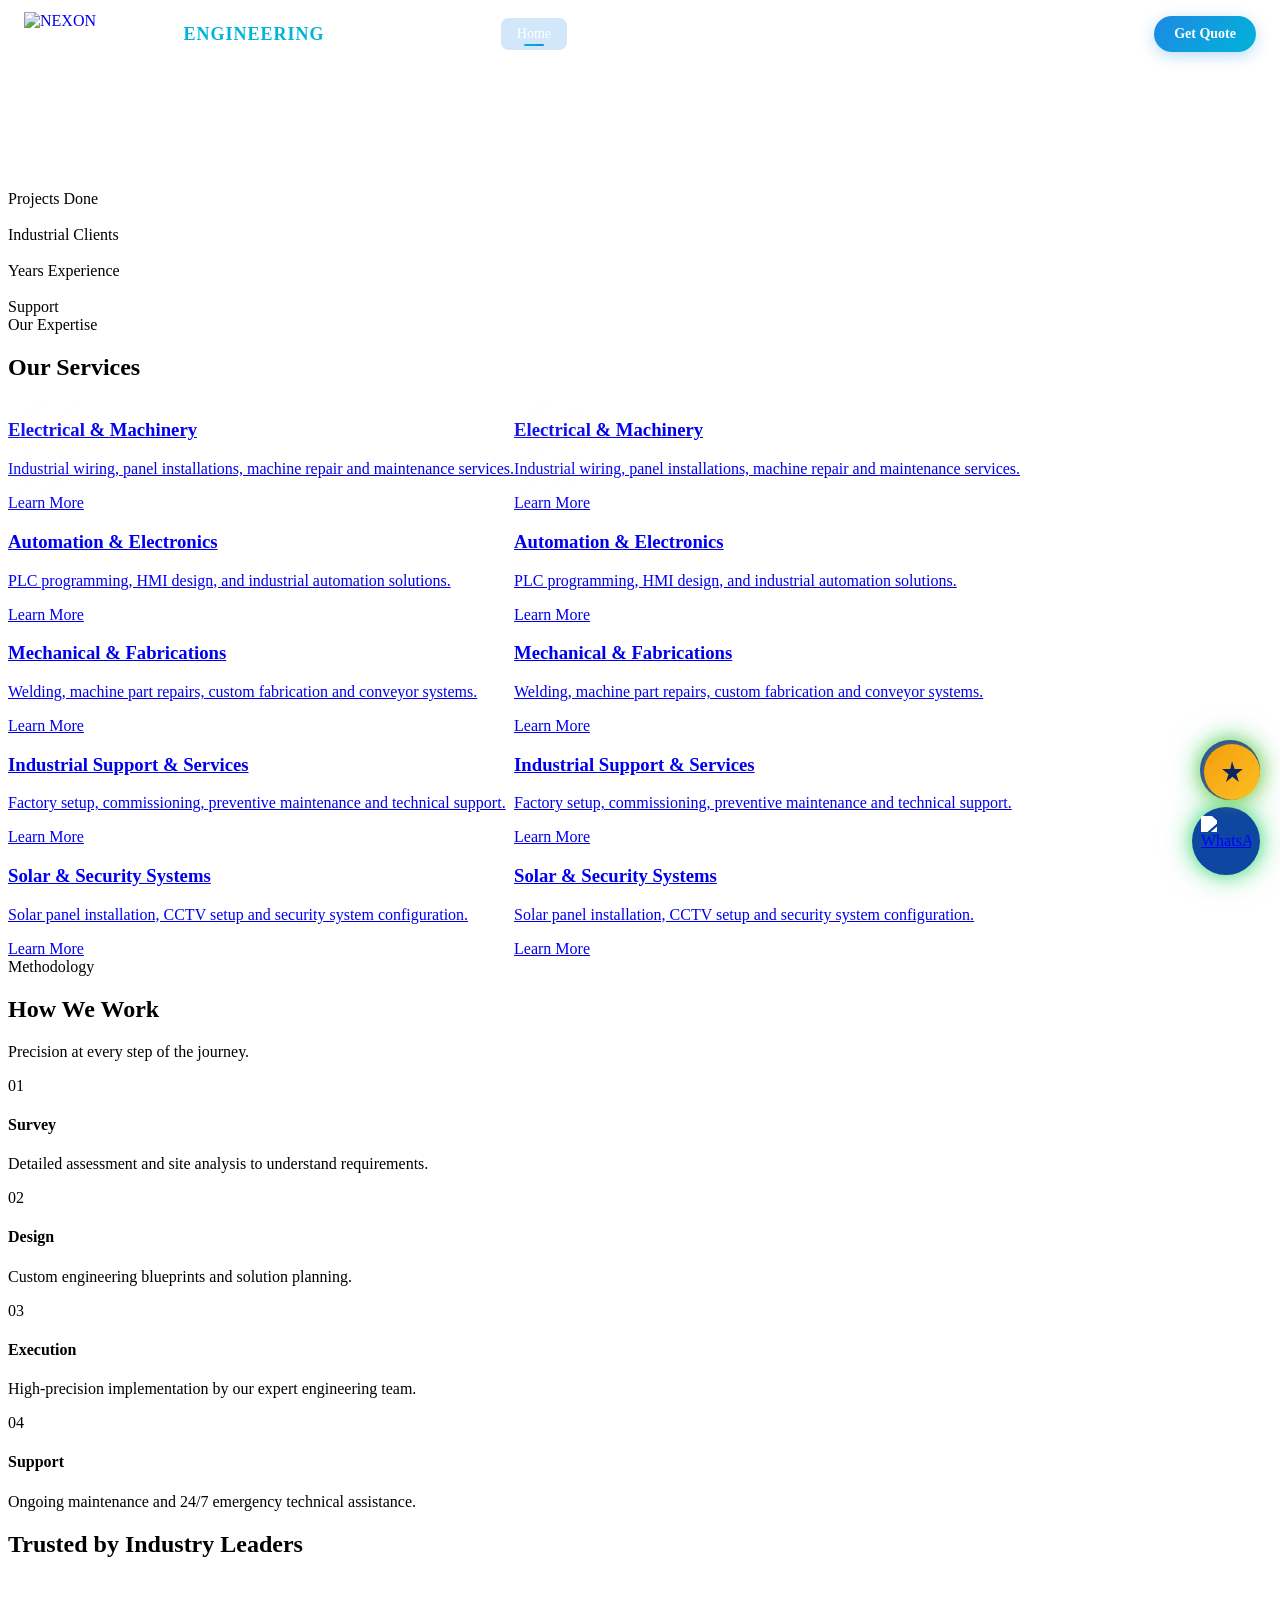
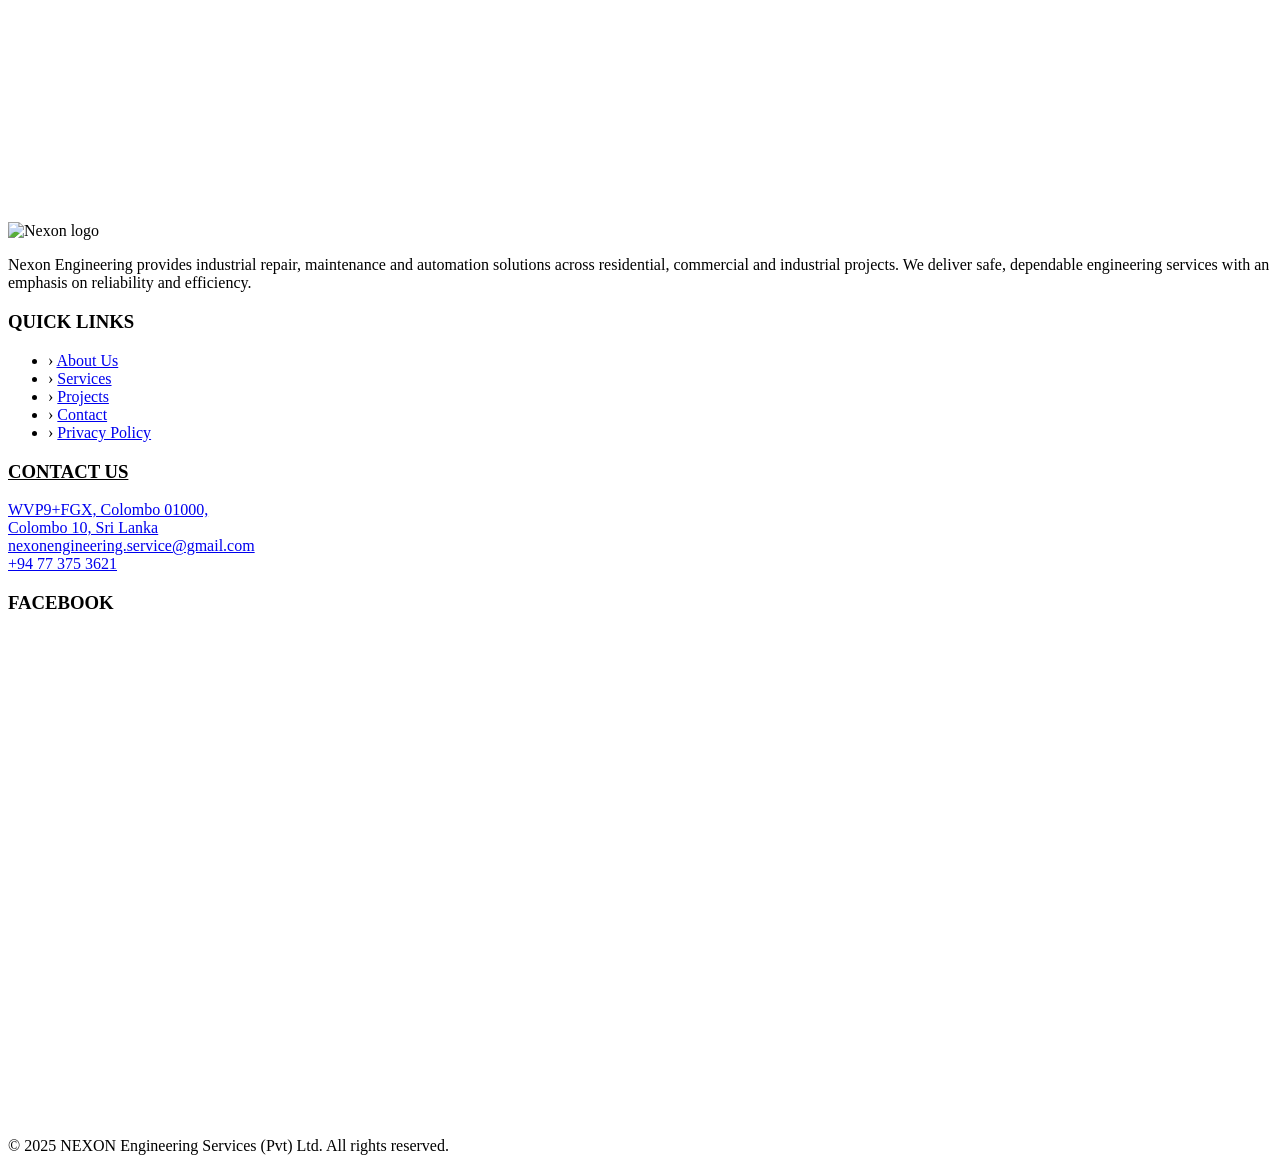
==== index.html @ 480086c9 "feat: Complete modern navbar redesign - New beautiful nexon-navbar with modern full-width design - S" ====
<!DOCTYPE html>
<html lang="en">
<head>
  <meta name="description" content="Nexon Engineering - Professional engineering services, electrical installations, industrial wiring, CCTV, networking and automation solutions.">
  <meta charset="utf-8" />
  <meta name="viewport" content="width=device-width,initial-scale=1" />
  <title>NEXON Engineering Services — Home</title>

  <script src="https://cdn.tailwindcss.com"></script>
  <script>
    // Load data from localStorage
    let siteData = null;
    let servicesData = null;
    let projectsData = null;
    let clientsData = null;
    
    (function() {
      try {
        const stored = localStorage.getItem('nexon_site');
        if (stored) { siteData = JSON.parse(stored); applySiteUpdates(); }
        const storedServices = localStorage.getItem('nexon_services');
        if (storedServices) { servicesData = JSON.parse(storedServices); applyServicesUpdates(); }
        const storedProjects = localStorage.getItem('nexon_projects');
        if (storedProjects) { projectsData = JSON.parse(storedProjects); applyProjectsUpdates(); }
        const storedClients = localStorage.getItem('nexon_clients');
        if (storedClients) { clientsData = JSON.parse(storedClients); applyClientsUpdates(); }
      } catch(e) { console.log('Load error:', e); }
    })();
  </script>
  <script>
    tailwind.config = {
      theme: {
        extend: {
          colors: {
            frost: "#E1F5FE",
            navy: "#0A2463",
            indigo: "#3E5C76",
            royal: "#1E88E5",
            pearl: "#F8F9FA",
          }
        }
      }
    }
  </script>
  <style>
    @keyframes logoFloat {
      0%   { transform: translateY(0); }
      50%  { transform: translateY(-12px); }
      100% { transform: translateY(0); }
    }

    @keyframes logoFadeIn {
      0%   { opacity: 0; transform: scale(0.8); }
      100% { opacity: 1; transform: scale(1); }
    }

    #main-logo {
      animation: logoFadeIn 1.8s ease-out forwards,
                 logoFloat 4.5s ease-in-out infinite;
    }

    #main-logo:hover {
      transform: scale(1.05);
    }

    .nav-links a {
      position: relative;
      color: #ffffff;
      text-decoration: none;
      padding: 6px 0;
      transition: color 0.3s ease;
    }

    .nav-links a:hover {
      color: #8FC1FA;
    }

    .nav-links a::after {
      content: "";
      position: absolute;
      left: 0;
      bottom: -6px;
      width: 0;
      height: 2px;
      background-color: #8FC1FA;
      transition: width 0.3s ease;
    }

    .nav-links a:hover::after {
      width: 100%;
    }

    #mobile-menu a:hover {
      color: #8FC1FA;
    }
  </style>

  <script src="https://cdn.jsdelivr.net/npm/feather-icons/dist/feather.min.js"></script>
  <!-- Firebase SDK -->
  <script src="https://www.gstatic.com/firebasejs/9.6.1/firebase-app-compat.js"></script>
  <script src="https://www.gstatic.com/firebasejs/9.6.1/firebase-database-compat.js"></script>
  <script src="firebase-config.js"></script>
  <link rel="stylesheet" href="shared.css">
</head>
<body class="bg-pearl font-sans antialiased">

  <!-- MODERN NAVBAR -->
  <nav id="navbar" class="nexon-navbar">
    <div class="nav-container">
      <!-- Logo -->
      <a href="index.html" class="nav-logo">
        <img src="https://raw.githubusercontent.com/NexonEngineering/nexonengineering.github.io/refs/heads/main/Gemini_Generated_Image_68tq6v68tq6v68tqdfdsgfsg-Photoroom.png" alt="NEXON" />
        <span class="logo-text">NEXON <span>ENGINEERING</span></span>
      </a>

      <!-- Desktop Nav Links -->
      <div class="nav-links" id="dynamic-nav">
        <a href="index.html" class="active">Home</a>
        <a href="about.html">About</a>
        <a href="services.html">Services</a>
        <a href="projects.html">Projects</a>
        <a href="our-clients.html">Clients</a>
        <a href="contact.html">Contact</a>
      </div>

      <!-- CTA Button -->
      <a href="contact.html" class="nav-cta">
        Get Quote
      </a>

      <!-- Mobile Toggle -->
      <button class="mobile-toggle" id="mobile-btn" onclick="toggleMobileMenu()">
        <svg viewBox="0 0 24 24" fill="none" stroke="currentColor" stroke-width="2">
          <line x1="3" y1="6" x2="21" y2="6"></line>
          <line x1="3" y1="12" x2="21" y2="12"></line>
          <line x1="3" y1="18" x2="21" y2="18"></line>
        </svg>
      </button>
    </div>

    <!-- Mobile Menu -->
    <div class="mobile-menu" id="mobile-menu">
      <div id="dynamic-mobile-nav">
        <a href="index.html" class="active">Home</a>
        <a href="about.html">About</a>
        <a href="services.html">Services</a>
        <a href="projects.html">Projects</a>
        <a href="our-clients.html">Clients</a>
        <a href="contact.html">Contact</a>
      </div>
      <a href="contact.html" class="nav-cta" style="margin-top: 12px; display: inline-flex;">Get Quote</a>
    </div>
  </nav>

  <script>
    // Navbar scroll effect
    window.addEventListener('scroll', function() {
      const nav = document.getElementById('navbar');
      if (window.scrollY > 50) {
        nav.classList.add('scrolled');
      } else {
        nav.classList.remove('scrolled');
      }
    });
    
    // Mobile menu toggle
    function toggleMobileMenu() {
      const menu = document.getElementById('mobile-menu');
      menu.classList.toggle('open');
    }
  </script>


  <!-- HERO -->
  <section class="relative h-screen flex items-center justify-center bg-gradient-to-br from-navy via-navy to-royal overflow-hidden">
    <!-- Animated background grid - Brighter and smoother -->
    <div class="absolute inset-0 opacity-30" style="background-image: radial-gradient(rgba(30,136,229,0.8) 1.5px, transparent 1.5px); background-size: 40px 40px; animation: gridMove 8s linear infinite;"></div>
    
    <div class="absolute inset-0 opacity-20">
      <div id="particles-js" class="w-full h-full"></div>
    </div>

    <div id="hero-content" class="text-center z-10 transition-all duration-500">
      <div class="tilt inline-block cursor-pointer">
        <img id="main-logo"
             src="https://raw.githubusercontent.com/NexonEngineering/nexonengineering.github.io/refs/heads/main/Gemini_Generated_Image_hmrljuhmrljuhmrl-Photoroom1215.png"
             alt="NEXON Logo"
             class="w-80 mx-auto mb-8 logo-transition" />
      </div>

      <h1 class="text-5xl md:text-7xl font-bold text-pearl mb-6 tracking-tight">
        Engineering <span class="gradient-text">Innovation</span> <br>with Precision
      </h1>
      
      <p class="text-frost/80 text-lg md:text-xl max-w-2xl mx-auto mb-10 leading-relaxed">
        Industrial repair, maintenance, and automation solutions delivered with unparalleled excellence.
      </p>

      <div class="flex flex-col md:flex-row gap-4 justify-center items-center">
        <a href="services.html"
           class="px-10 py-4 bg-royal hover:bg-indigo text-pearl rounded-full font-bold transition-all duration-300 hover:shadow-[0_0_30px_rgba(30,136,229,0.5)] transform hover:-translate-y-1">
          Explore Services
        </a>
        <a href="contact.html"
           class="px-10 py-4 bg-transparent border-2 border-pearl/20 hover:border-royal text-pearl rounded-full font-bold transition-all duration-300 backdrop-blur-sm">
          Get a Quote
        </a>
      </div>
    </div>

    <div class="absolute bottom-10 left-0 right-0 text-center">
      <a href="#stats-bar" class="animate-bounce inline-block">
        <i data-feather="chevron-down" class="w-8 h-8 text-pearl/50"></i>
      </a>
    </div>

  </section>

  <!-- STATS BAR -->
  <section id="stats-bar" class="relative -mt-16 z-20 px-6">
    <div class="max-w-6xl mx-auto bg-navy/90 backdrop-blur-2xl rounded-[40px] p-8 md:p-12 shadow-[0_20px_50px_rgba(0,0,0,0.5)] border border-white/10">
      <div class="grid grid-cols-2 md:grid-cols-4 gap-8 md:gap-12 text-center">
        <div>
          <div class="text-4xl md:text-6xl font-bold gradient-text counter" data-target="50">0+</div>
          <div class="text-frost/70 mt-3 text-xs md:text-sm font-bold uppercase tracking-widest">Projects Done</div>
        </div>
        <div>
          <div class="text-4xl md:text-6xl font-bold gradient-text counter" data-target="30">0+</div>
          <div class="text-frost/70 mt-3 text-xs md:text-sm font-bold uppercase tracking-widest">Industrial Clients</div>
        </div>
        <div>
          <div class="text-4xl md:text-6xl font-bold gradient-text counter" data-target="8">0+</div>
          <div class="text-frost/70 mt-3 text-xs md:text-sm font-bold uppercase tracking-widest">Years Experience</div>
        </div>
        <div>
          <div class="text-4xl md:text-6xl font-bold gradient-text" data-stat="emergency">24/7</div>
          <div class="text-frost/70 mt-3 text-xs md:text-sm font-bold uppercase tracking-widest">Support</div>
        </div>
      </div>
    </div>
  </section>

  <!-- OUR SERVICES CAROUSEL -->
  <style>
    .services-scroll-container {
      overflow-x: auto;
      scroll-behavior: smooth;
      -webkit-overflow-scrolling: touch;
      scrollbar-width: none;
      -ms-overflow-style: none;
    }
    .services-scroll-container::-webkit-scrollbar {
      display: none;
    }
    .service-category-card {
      min-width: 320px;
      transition: all 0.4s cubic-bezier(0.4, 0, 0.2, 1);
    }
    .service-category-card:hover {
      transform: translateY(-8px);
    }
    .services-wrapper {
      display: flex;
      gap: 24px;
      padding: 20px 0;
    }
    .services-wrapper:hover {
      animation-play-state: paused;
    }
    @keyframes scroll-left {
      0% { transform: translateX(0); }
      100% { transform: translateX(-50%); }
    }
    .auto-scroll {
      animation: scroll-left 30s linear infinite;
    }
    .auto-scroll:hover {
      animation-play-state: paused;
    }
  </style>
  
  <section class="py-24 bg-navy relative overflow-hidden">
    <div class="absolute inset-0 opacity-10">
      <div class="absolute top-0 right-0 w-96 h-96 bg-royal rounded-full blur-3xl"></div>
    </div>
    
    <div class="container mx-auto px-6 relative z-10">
      <div class="text-center mb-12">
        <span class="text-royal font-bold tracking-[0.3em] uppercase text-xs mb-4 block">Our Expertise</span>
        <h2 class="text-4xl md:text-5xl font-bold text-pearl">Our Services</h2>
      </div>
      
      <div class="marquee py-8">
        <div class="marquee-content auto-scroll gap-8 px-8" style="width: max-content;">
          <div class="flex gap-8">
            <!-- Service Category 1 -->
            <a href="services.html" class="service-category-card glass-card bg-white/5 backdrop-blur-lg p-8 rounded-2xl border border-white/10 hover:bg-white/10 hover:border-royal/30 transition-all duration-500 cursor-pointer group" style="min-width: 320px;">
              <div class="w-16 h-16 bg-gradient-to-br from-amber-500 to-orange-500 rounded-2xl flex items-center justify-center mb-6 group-hover:scale-110 transition-transform">
                <i data-feather="zap" class="w-8 h-8 text-white"></i>
              </div>
              <h3 class="text-2xl font-bold text-pearl mb-3">Electrical & Machinery</h3>
              <p class="text-frost/60 mb-4">Industrial wiring, panel installations, machine repair and maintenance services.</p>
              <span class="text-royal font-medium flex items-center gap-2">
                Learn More <i data-feather="arrow-right" class="w-4 h-4"></i>
              </span>
            </a>
            
            <!-- Service Category 2 -->
            <a href="services.html" class="service-category-card glass-card bg-white/5 backdrop-blur-lg p-8 rounded-2xl border border-white/10 hover:bg-white/10 hover:border-royal/30 transition-all duration-500 cursor-pointer group" style="min-width: 320px;">
              <div class="w-16 h-16 bg-gradient-to-br from-emerald-500 to-teal-500 rounded-2xl flex items-center justify-center mb-6 group-hover:scale-110 transition-transform">
                <i data-feather="cpu" class="w-8 h-8 text-white"></i>
              </div>
              <h3 class="text-2xl font-bold text-pearl mb-3">Automation & Electronics</h3>
              <p class="text-frost/60 mb-4">PLC programming, HMI design, and industrial automation solutions.</p>
              <span class="text-royal font-medium flex items-center gap-2">
                Learn More <i data-feather="arrow-right" class="w-4 h-4"></i>
              </span>
            </a>
            
            <!-- Service Category 3 -->
            <a href="services.html" class="service-category-card glass-card bg-white/5 backdrop-blur-lg p-8 rounded-2xl border border-white/10 hover:bg-white/10 hover:border-royal/30 transition-all duration-500 cursor-pointer group" style="min-width: 320px;">
              <div class="w-16 h-16 bg-gradient-to-br from-rose-500 to-pink-500 rounded-2xl flex items-center justify-center mb-6 group-hover:scale-110 transition-transform">
                <i data-feather="tool" class="w-8 h-8 text-white"></i>
              </div>
              <h3 class="text-2xl font-bold text-pearl mb-3">Mechanical & Fabrications</h3>
              <p class="text-frost/60 mb-4">Welding, machine part repairs, custom fabrication and conveyor systems.</p>
              <span class="text-royal font-medium flex items-center gap-2">
                Learn More <i data-feather="arrow-right" class="w-4 h-4"></i>
              </span>
            </a>
            
            <!-- Service Category 4 -->
            <a href="services.html" class="service-category-card glass-card bg-white/5 backdrop-blur-lg p-8 rounded-2xl border border-white/10 hover:bg-white/10 hover:border-royal/30 transition-all duration-500 cursor-pointer group" style="min-width: 320px;">
              <div class="w-16 h-16 bg-gradient-to-br from-purple-500 to-violet-500 rounded-2xl flex items-center justify-center mb-6 group-hover:scale-110 transition-transform">
                <i data-feather="briefcase" class="w-8 h-8 text-white"></i>
              </div>
              <h3 class="text-2xl font-bold text-pearl mb-3">Industrial Support & Services</h3>
              <p class="text-frost/60 mb-4">Factory setup, commissioning, preventive maintenance and technical support.</p>
              <span class="text-royal font-medium flex items-center gap-2">
                Learn More <i data-feather="arrow-right" class="w-4 h-4"></i>
              </span>
            </a>
            
            <!-- Service Category 5 -->
            <a href="services.html" class="service-category-card glass-card bg-white/5 backdrop-blur-lg p-8 rounded-2xl border border-white/10 hover:bg-white/10 hover:border-royal/30 transition-all duration-500 cursor-pointer group" style="min-width: 320px;">
              <div class="w-16 h-16 bg-gradient-to-br from-yellow-500 to-amber-500 rounded-2xl flex items-center justify-center mb-6 group-hover:scale-110 transition-transform">
                <i data-feather="sun" class="w-8 h-8 text-white"></i>
              </div>
              <h3 class="text-2xl font-bold text-pearl mb-3">Solar & Security Systems</h3>
              <p class="text-frost/60 mb-4">Solar panel installation, CCTV setup and security system configuration.</p>
              <span class="text-royal font-medium flex items-center gap-2">
                Learn More <i data-feather="arrow-right" class="w-4 h-4"></i>
              </span>
            </a>
          </div>
          
          <!-- Duplicate for seamless loop -->
          <div class="flex gap-8">
            <!-- Service Category 1 -->
            <a href="services.html" class="service-category-card glass-card bg-white/5 backdrop-blur-lg p-8 rounded-2xl border border-white/10 hover:bg-white/10 hover:border-royal/30 transition-all duration-500 cursor-pointer group" style="min-width: 320px;">
              <div class="w-16 h-16 bg-gradient-to-br from-amber-500 to-orange-500 rounded-2xl flex items-center justify-center mb-6 group-hover:scale-110 transition-transform">
                <i data-feather="zap" class="w-8 h-8 text-white"></i>
              </div>
              <h3 class="text-2xl font-bold text-pearl mb-3">Electrical & Machinery</h3>
              <p class="text-frost/60 mb-4">Industrial wiring, panel installations, machine repair and maintenance services.</p>
              <span class="text-royal font-medium flex items-center gap-2">
                Learn More <i data-feather="arrow-right" class="w-4 h-4"></i>
              </span>
            </a>
            
            <!-- Service Category 2 -->
            <a href="services.html" class="service-category-card glass-card bg-white/5 backdrop-blur-lg p-8 rounded-2xl border border-white/10 hover:bg-white/10 hover:border-royal/30 transition-all duration-500 cursor-pointer group" style="min-width: 320px;">
              <div class="w-16 h-16 bg-gradient-to-br from-emerald-500 to-teal-500 rounded-2xl flex items-center justify-center mb-6 group-hover:scale-110 transition-transform">
                <i data-feather="cpu" class="w-8 h-8 text-white"></i>
              </div>
              <h3 class="text-2xl font-bold text-pearl mb-3">Automation & Electronics</h3>
              <p class="text-frost/60 mb-4">PLC programming, HMI design, and industrial automation solutions.</p>
              <span class="text-royal font-medium flex items-center gap-2">
                Learn More <i data-feather="arrow-right" class="w-4 h-4"></i>
              </span>
            </a>
            
            <!-- Service Category 3 -->
            <a href="services.html" class="service-category-card glass-card bg-white/5 backdrop-blur-lg p-8 rounded-2xl border border-white/10 hover:bg-white/10 hover:border-royal/30 transition-all duration-500 cursor-pointer group" style="min-width: 320px;">
              <div class="w-16 h-16 bg-gradient-to-br from-rose-500 to-pink-500 rounded-2xl flex items-center justify-center mb-6 group-hover:scale-110 transition-transform">
                <i data-feather="tool" class="w-8 h-8 text-white"></i>
              </div>
              <h3 class="text-2xl font-bold text-pearl mb-3">Mechanical & Fabrications</h3>
              <p class="text-frost/60 mb-4">Welding, machine part repairs, custom fabrication and conveyor systems.</p>
              <span class="text-royal font-medium flex items-center gap-2">
                Learn More <i data-feather="arrow-right" class="w-4 h-4"></i>
              </span>
            </a>
            
            <!-- Service Category 4 -->
            <a href="services.html" class="service-category-card glass-card bg-white/5 backdrop-blur-lg p-8 rounded-2xl border border-white/10 hover:bg-white/10 hover:border-royal/30 transition-all duration-500 cursor-pointer group" style="min-width: 320px;">
              <div class="w-16 h-16 bg-gradient-to-br from-purple-500 to-violet-500 rounded-2xl flex items-center justify-center mb-6 group-hover:scale-110 transition-transform">
                <i data-feather="briefcase" class="w-8 h-8 text-white"></i>
              </div>
              <h3 class="text-2xl font-bold text-pearl mb-3">Industrial Support & Services</h3>
              <p class="text-frost/60 mb-4">Factory setup, commissioning, preventive maintenance and technical support.</p>
              <span class="text-royal font-medium flex items-center gap-2">
                Learn More <i data-feather="arrow-right" class="w-4 h-4"></i>
              </span>
            </a>
            
            <!-- Service Category 5 -->
            <a href="services.html" class="service-category-card glass-card bg-white/5 backdrop-blur-lg p-8 rounded-2xl border border-white/10 hover:bg-white/10 hover:border-royal/30 transition-all duration-500 cursor-pointer group" style="min-width: 320px;">
              <div class="w-16 h-16 bg-gradient-to-br from-yellow-500 to-amber-500 rounded-2xl flex items-center justify-center mb-6 group-hover:scale-110 transition-transform">
                <i data-feather="sun" class="w-8 h-8 text-white"></i>
              </div>
              <h3 class="text-2xl font-bold text-pearl mb-3">Solar & Security Systems</h3>
              <p class="text-frost/60 mb-4">Solar panel installation, CCTV setup and security system configuration.</p>
              <span class="text-royal font-medium flex items-center gap-2">
                Learn More <i data-feather="arrow-right" class="w-4 h-4"></i>
              </span>
            </a>
          </div>
        </div>
      </div>
    </div>
  </section>

  <!-- CORE SPECIALIZATIONS (Legacy - keeping for reference, can be removed)
  <section class="py-24 bg-pearl relative">
    <div class="container mx-auto px-6">
      <div class="text-center mb-16">
        <span class="text-royal font-bold tracking-[0.3em] uppercase text-xs mb-4 block">Our Expertise</span>
        <h2 class="text-4xl md:text-5xl font-bold text-navy">Core Specializations</h2>
      </div>
      
      <div class="grid grid-cols-1 md:grid-cols-3 gap-8">
        <div class="glass-card bg-white p-10 group hover:bg-navy transition-all duration-500">
          <div class="w-16 h-16 bg-royal/10 rounded-2xl flex items-center justify-center mb-8 group-hover:bg-royal transition-colors">
            <i data-feather="zap" class="w-8 h-8 text-royal group-hover:text-white"></i>
          </div>
          <h3 class="text-2xl font-bold text-navy mb-4 group-hover:text-white">Electrical Systems</h3>
          <p class="text-indigo/70 mb-6 group-hover:text-frost/70">Industrial wiring, panel installations, and complex electrical troubleshooting.</p>
          <a href="services.html" class="text-royal font-bold flex items-center gap-2 group-hover:text-white">
            Learn More <i data-feather="arrow-right" class="w-4 h-4"></i>
          </a>
        </div>
        
        <div class="glass-card bg-white p-10 group hover:bg-navy transition-all duration-500">
          <div class="w-16 h-16 bg-royal/10 rounded-2xl flex items-center justify-center mb-8 group-hover:bg-royal transition-colors">
            <i data-feather="cpu" class="w-8 h-8 text-royal group-hover:text-white"></i>
          </div>
          <h3 class="text-2xl font-bold text-navy mb-4 group-hover:text-white">Industrial Automation</h3>
          <p class="text-indigo/70 mb-6 group-hover:text-frost/70">PLC programming, machine retrofitting, and custom control solutions.</p>
          <a href="services.html" class="text-royal font-bold flex items-center gap-2 group-hover:text-white">
            Learn More <i data-feather="arrow-right" class="w-4 h-4"></i>
          </a>
        </div>
        
        <div class="glass-card bg-white p-10 group hover:bg-navy transition-all duration-500">
          <div class="w-16 h-16 bg-royal/10 rounded-2xl flex items-center justify-center mb-8 group-hover:bg-royal transition-colors">
            <i data-feather="sun" class="w-8 h-8 text-royal group-hover:text-white"></i>
          </div>
          <h3 class="text-2xl font-bold text-navy mb-4 group-hover:text-white">Solar Engineering</h3>
          <p class="text-indigo/70 mb-6 group-hover:text-frost/70">Sustainable energy solutions for industrial and commercial facilities.</p>
          <a href="services.html" class="text-royal font-bold flex items-center gap-2 group-hover:text-white">
            Learn More <i data-feather="arrow-right" class="w-4 h-4"></i>
          </a>
        </div>
      </div>
    </div>
  </section>
  -->

  <!-- OUR PROCESS -->
  <section class="py-24 bg-navy text-pearl relative overflow-hidden">
    <div class="absolute inset-0 opacity-10">
      <div class="absolute top-0 right-0 w-96 h-96 bg-royal rounded-full blur-3xl"></div>
    </div>
    
    <div class="container mx-auto px-6 relative z-10">
      <div class="flex flex-col md:flex-row items-end justify-between mb-16">
        <div class="max-w-2xl">
          <span class="text-royal font-bold tracking-[0.3em] uppercase text-xs mb-4 block">Methodology</span>
          <h2 class="text-4xl md:text-5xl font-bold">How We Work</h2>
        </div>
        <p class="text-frost/60 text-lg mt-6 md:mt-0">Precision at every step of the journey.</p>
      </div>
      
      <div class="grid grid-cols-1 md:grid-cols-4 gap-12 relative">
        <!-- Connector Line -->
        <div class="hidden md:block absolute top-12 left-0 w-full h-[2px] bg-white/10 z-0"></div>
        
        <!-- Step 1 -->
        <div class="relative z-10">
          <div class="w-24 h-24 bg-royal rounded-3xl flex items-center justify-center mb-8 shadow-[0_0_40px_rgba(30,136,229,0.3)]">
            <span class="text-3xl font-bold">01</span>
          </div>
          <h4 class="text-xl font-bold mb-3">Survey</h4>
          <p class="text-frost/60">Detailed assessment and site analysis to understand requirements.</p>
        </div>
        
        <!-- Step 2 -->
        <div class="relative z-10">
          <div class="w-24 h-24 bg-navy border-2 border-royal rounded-3xl flex items-center justify-center mb-8">
            <span class="text-3xl font-bold text-royal">02</span>
          </div>
          <h4 class="text-xl font-bold mb-3">Design</h4>
          <p class="text-frost/60">Custom engineering blueprints and solution planning.</p>
        </div>
        
        <!-- Step 3 -->
        <div class="relative z-10">
          <div class="w-24 h-24 bg-navy border-2 border-royal rounded-3xl flex items-center justify-center mb-8">
            <span class="text-3xl font-bold text-royal">03</span>
          </div>
          <h4 class="text-xl font-bold mb-3">Execution</h4>
          <p class="text-frost/60">High-precision implementation by our expert engineering team.</p>
        </div>
        
        <!-- Step 4 -->
        <div class="relative z-10">
          <div class="w-24 h-24 bg-navy border-2 border-royal rounded-3xl flex items-center justify-center mb-8">
            <span class="text-3xl font-bold text-royal">04</span>
          </div>
          <h4 class="text-xl font-bold mb-3">Support</h4>
          <p class="text-frost/60">Ongoing maintenance and 24/7 emergency technical assistance.</p>
        </div>
      </div>
    </div>
  </section>

  <!-- TESTIMONIALS MARQUEE -->
  <section class="py-24 bg-pearl overflow-hidden">
    <div class="container mx-auto px-6 mb-12 text-center">
      <h2 class="text-3xl font-bold text-navy">Trusted by Industry Leaders</h2>
    </div>
    
    <div class="marquee py-12 bg-white/50 backdrop-blur-sm border-y border-navy/5">
      <div class="marquee-content gap-12 px-12">
        <div class="flex gap-12" id="testimonials-container">
          <!-- Reviews loaded dynamically from Firebase -->
        </div>
      </div>
    </div>
  </section>

  <!-- ABOUT PREVIEW -->
  <section id="about-preview" class="py-24 bg-pearl">
    <div class="container mx-auto px-6">
      <div class="flex flex-col lg:flex-row items-center gap-16">
        <div class="lg:w-1/2 fade-in-left">
          <span class="text-royal font-bold tracking-[0.3em] uppercase text-xs mb-4 block">Introduction</span>
          <h2 class="text-4xl md:text-5xl font-bold text-navy mb-8">About NEXON Engineering</h2>
          <p class="text-indigo/80 mb-8 text-lg leading-relaxed">Nexon Engineering is a trusted provider of industrial repair, maintenance, and automation services. We specialize in machine servicing, industrial electrical work, and custom engineering solutions designed to improve productivity and reliability.</p>
          
          <div class="grid grid-cols-1 md:grid-cols-2 gap-6 mb-10">
            <div class="flex items-center gap-4">
              <div class="w-10 h-10 bg-royal/10 rounded-full flex items-center justify-center text-royal"><i data-feather="check"></i></div>
              <span class="font-bold text-navy">Certified Engineers</span>
            </div>
            <div class="flex items-center gap-4">
              <div class="w-10 h-10 bg-royal/10 rounded-full flex items-center justify-center text-royal"><i data-feather="check"></i></div>
              <span class="font-bold text-navy">Quality Assurance</span>
            </div>
            <div class="flex items-center gap-4">
              <div class="w-10 h-10 bg-royal/10 rounded-full flex items-center justify-center text-royal"><i data-feather="check"></i></div>
              <span class="font-bold text-navy">24/7 Support</span>
            </div>
            <div class="flex items-center gap-4">
              <div class="w-10 h-10 bg-royal/10 rounded-full flex items-center justify-center text-royal"><i data-feather="check"></i></div>
              <span class="font-bold text-navy">Global Standards</span>
            </div>
          </div>
          
          <a href="about.html" class="inline-flex items-center gap-2 px-8 py-3 bg-navy text-pearl rounded-full font-bold hover:bg-indigo transition-all">
            Read More <i data-feather="arrow-right" class="w-4 h-4"></i>
          </a>
        </div>
        <div class="lg:w-1/2 fade-in-right relative">
          <div class="absolute -top-10 -right-10 w-40 h-40 bg-royal/10 rounded-full blur-2xl"></div>
          <div class="absolute -bottom-10 -left-10 w-40 h-40 bg-indigo/10 rounded-full blur-2xl"></div>
          <img src="https://raw.githubusercontent.com/NexonEngineering/nexonengineering.github.io/refs/heads/main/Gemini_Generated_Image_e9zrb2e9zrb2e9zr12.png" alt="about image" class="rounded-3xl shadow-[0_30px_60px_rgba(0,0,0,0.2)] border-8 border-white w-full relative z-10" />
        </div>
      </div>
    </div>
  </section>

  <!-- Footer -->
  <footer class="bg-navy text-pearl py-16">
    <div class="max-w-7xl mx-auto px-8 grid grid-cols-1 md:grid-cols-4 gap-10">

      <!-- Column 1: Logo & Description -->
      <div class="md:-ml-52">
        <img src="https://raw.githubusercontent.com/NexonEngineering/nexonengineering.github.io/refs/heads/main/Gemini_Generated_Image_hmrljuhmrljuhmrl-Photoroom.png"
             class="h-20 mb-4" alt="Nexon logo"/>

        <p class="text-frost leading-relaxed max-w-sm">
          Nexon Engineering provides industrial repair, maintenance and automation
          solutions across residential, commercial and industrial projects.
          We deliver safe, dependable engineering services with an emphasis on
          reliability and efficiency.
        </p>
      </div>

      <!-- Column 2: Quick Links -->
      <div class="md:ml-1">
        <h3 class="text-xl text-pearl font-semibold underline mb-4">QUICK LINKS</h3>
        <ul class="space-y-3 text-frost">
          <li>› <a href="about.html" class="hover:text-royal">About Us</a></li>
          <li>› <a href="services.html" class="hover:text-royal">Services</a></li>
          <li>› <a href="projects.html" class="hover:text-royal">Projects</a></li>
          <li>› <a href="contact.html" class="hover:text-royal">Contact</a></li>
          <li>› <a href="privacy.html" class="hover:text-royal">Privacy Policy</a></li>
        </ul>
      </div>

      <!-- Column 3: Contact -->
      <div>
        <h3 class="text-xl text-pearl font-semibold mb-4"><u>CONTACT US</u></h3>

        <div class="space-y-4 text-frost">
          <div class="flex gap-3">
            <a href="https://www.google.com/maps/place/WVP9%2BFGX,+Colombo+01000"
               target="_blank" class="hover:text-royal break-all flex items-center space-x-4">
              <i data-feather="map-pin" class="text-royal"></i>
              <span>WVP9+FGX, Colombo 01000,<br>Colombo 10, Sri Lanka</span>
            </a>
          </div>

          <div class="flex items-start gap-3">
            <i data-feather="mail" class="text-royal mt-1"></i>
            <a href="mailto:nexonengineering.service@gmail.com"
               class="hover:text-royal break-all">
              nexonengineering.service@gmail.com
            </a>
          </div>

          <div class="flex gap-3">
            <i data-feather="phone" class="text-royal"></i>
            <a href="tel:+94773753621" class="hover:text-royal">
              +94 77 375 3621
            </a>
          </div>

          <div class="flex gap-4 mt-4">
            <a href="https://web.facebook.com/profile.php?id=61584696382140" class="hover:text-royal"><i data-feather="facebook"></i></a>
            <a href="#" class="hover:text-royal"><i data-feather="linkedin"></i></a>
            <a href="#" class="hover:text-royal"><i data-feather="instagram"></i></a>
            <a href="#" class="hover:text-royal"><i data-feather="youtube"></i></a>
          </div>
        </div>
      </div>

      <!-- Column 4: Facebook -->
      <div class="footer-col facebook">
        <h3 class="text-xl text-pearl font-semibold mb-4">FACEBOOK</h3>

        <iframe
          src="https://www.facebook.com/plugins/page.php?href=https://web.facebook.com/profile.php?id=61584696382140&tabs=timeline&width=340&height=500&small_header=false&adapt_container_width=true&hide_cover=false&show_facepile=true"
          width="340"
          height="500"
          style="border:none; overflow:hidden"
          scrolling="no"
          frameborder="0"
          allowfullscreen="true"
          allow="autoplay; clipboard-write; encrypted-media; picture-in-picture; web-share">
        </iframe>
      </div>

    </div>

    <div class="text-center text-frost mt-12 border-t border-white/10 pt-6">
      © 2025 NEXON Engineering Services (Pvt) Ltd. All rights reserved.
    </div>
  </footer>


  <div class="whatsapp-float">
    <div class="whatsapp-text">Talk to an expert</div>
    <a href="https://wa.me/+94773753621" target="_blank" class="whatsapp-btn">
      <img src="https://raw.githubusercontent.com/NexonEngineering/nexonengineering.github.io/refs/heads/main/whatsapp-vector-logo-icon-logotype-vector-social-media_901408-406-removebg-preview.png" alt="WhatsApp">
    </a>
  </div>

  <!-- Review Float Button -->
  <div class="review-float">
    <a href="contact.html#review-form" class="review-text">Leave a Review</a>
    <a href="contact.html#review-form" class="review-btn">
      <svg viewBox="0 0 24 24" fill="currentColor"><path d="M12 2l2.4 7.2h7.6l-6 4.8 2.4 7.2-6-4.8-6 4.8 2.4-7.2-6-4.8h7.6z"/></svg>
    </a>
  </div>

  <!-- Live Chat Widget -->
  <button class="chat-toggle-btn" onclick="toggleChat()" id="chatToggleBtn">
    <svg viewBox="0 0 24 24" fill="none" stroke="currentColor" stroke-width="2"><path d="M21 11.5a8.38 8.38 0 0 1-.9 3.8 8.5 8.5 0 0 1-7.6 4.7 8.38 8.38 0 0 1-3.8-.9L3 21l1.9-5.7a8.38 8.38 0 0 1-.9-3.8 8.5 8.5 0 0 1 4.7-7.6 8.38 8.38 0 0 1 3.8-.9h.5a8.48 8.48 0 0 1 8 8v-.5z"/></svg>
  </button>

  <div class="chat-widget" id="chatWidget">
    <div class="chat-popup">
      <div class="chat-header">
        <img src="https://raw.githubusercontent.com/NexonEngineering/nexonengineering.github.io/refs/heads/main/Gemini_Generated_Image_hmrljuhmrljuhmrl-Photoroom.png" alt="Nexon" style="width: 40px; height: 40px; border-radius: 50%;">
        <div>
          <div style="font-weight: 600; font-size: 14px;">NEXON Assistant</div>
          <div style="font-size: 11px; opacity: 0.8;">Typically replies within minutes</div>
        </div>
        <button class="chat-close" onclick="toggleChat()">
          <svg width="20" height="20" viewBox="0 0 24 24" fill="none" stroke="currentColor" stroke-width="2"><line x1="18" y1="6" x2="6" y2="18"/><line x1="6" y1="6" x2="18" y2="18"/></svg>
        </button>
      </div>
      <div class="chat-body" id="chatBody">
        <div style="background: #f3f4f6; padding: 12px 16px; border-radius: 16px 16px 16px 4px; max-width: 85%; margin-bottom: 12px;">
          <p style="color: #1f2937; font-size: 14px; margin: 0;">Hello! How can we help you today?</p>
        </div>
        <div style="background: #0A2463; color: white; padding: 12px 16px; border-radius: 16px 4px 16px 16px; max-width: 85%; margin-left: auto; margin-bottom: 12px;">
          <p style="font-size: 14px; margin: 0; color: white;">Get a quote for industrial services</p>
        </div>
        <div style="background: #0A2463; color: white; padding: 12px 16px; border-radius: 16px 4px 16px 16px; max-width: 85%; margin-left: auto; margin-bottom: 12px;">
          <p style="font-size: 14px; margin: 0; color: white;">Ask about maintenance</p>
        </div>
      </div>
      <div class="chat-input-wrap">
        <input type="text" id="chatInput" placeholder="Type a message..." onkeypress="handleChatKey(event)">
        <button class="chat-submit" onclick="sendChatMessage()">
          <svg width="18" height="18" viewBox="0 0 24 24" fill="none" stroke="currentColor" stroke-width="2"><line x1="22" y1="2" x2="11" y2="13"/><polygon points="22 2 15 22 11 13 2 9 22 2"/></svg>
        </button>
      </div>
    </div>
  </div>

  <script src="https://cdn.jsdelivr.net/particles.js/2.0.0/particles.min.js"></script>
  <script src="navigation.js"></script>
  <script src="scripts.js"></script>
<script>feather.replace();</script>
   
  <!-- Initialize Sample Data -->
  <script>
    // Initialize sample Sri Lankan reviews if none exist
    (function initSampleData() {
      try {
        const stored = localStorage.getItem('nexon_reviews');
        if (stored) return; // Already has data
        
        const sampleReviews = [
          { id: 1, name: "Kamal Perera", role: "Factory Manager", company: "Dilmah Tea Factory", review: "Excellent industrial electrical work. The team completed our factory wiring on time and within budget. Very professional service!", rating: 5, visible: true, status: "approved" },
          { id: 2, name: "Nimal Silva", role: "Production Director", company: "Kalupana Industries", review: "Nexon Engineering did our PLC automation upgrade. The automation system works perfectly and our production increased by 40%. Highly recommended!", rating: 5, visible: true, status: "approved" },
          { id: 3, name: "Samantha Fernando", role: "Maintenance Head", company: "Hela Garments", review: "Great emergency support! They fixed our machine breakdown within 2 hours. Very reliable team.", rating: 5, visible: true, status: "approved" },
          { id: 4, name: "Ruvinda Jayawardena", role: "CEO", company: "TechFlow Solutions", review: "Professional engineering services. Our solar installation was completed smoothly with excellent quality.", rating: 5, visible: true, status: "approved" },
          { id: 5, name: "Dilshan Weeraratne", role: "Operations Manager", company: "Ocean Foods", review: "Excellent work on our motor control center upgrade. The team is knowledgeable and efficient.", rating: 5, visible: true, status: "approved" },
          { id: 6, name: "Chamantha Rodrigo", role: "Engineer", company: "MAS Holdings", review: "Good industrial automation services. They integrated our conveyor system perfectly.", rating: 4, visible: true, status: "approved" },
          { id: 7, name: "Ashan Perera", role: "Plant Manager", company: "Lanka Steel", review: "Reliable maintenance service. They handle all our factory maintenance needs professionally.", rating: 5, visible: true, status: "approved" },
          { id: 8, name: "Madusha Guneratne", role: "Technical Lead", company: "Ape Cola", review: "Great CCTV and security system installation. The monitoring system works perfectly.", rating: 5, visible: true, status: "approved" },
          { id: 9, name: "Thushan Wickramasinghe", role: "Owner", company: "Colombo Electronics", review: "Excellent machine repair service. They fixed our CNC machine that other vendors couldn't repair.", rating: 5, visible: true, status: "approved" },
          { id: 10, name: "Prasanna Wickrama", role: "Maintenance Engineer", company: "Browthvita Lanka", review: "Very professional team. They do preventive maintenance for our factory and we've had zero breakdowns since!", rating: 5, visible: true, status: "approved" }
        ];
        
        localStorage.setItem('nexon_reviews', JSON.stringify(sampleReviews));
        
        // Also save to Firebase
        if (typeof writeToFirebase === 'function') {
          writeToFirebase('reviews', sampleReviews);
        }
        
        console.log('Sample Sri Lankan reviews initialized');
      } catch(e) { console.log('Init error:', e); }
    })();
  </script>
   
<!-- Apply Firebase Updates -->
  <script>
    function applySiteUpdates() {
      syncWithFirebase('site', (siteData) => {
        if (!siteData) return;
        
        // Update logo
        if (siteData.logo) {
          const logos = document.querySelectorAll('#main-logo, .site-logo');
          logos.forEach(img => {
            if (img.tagName === 'IMG') img.src = siteData.logo;
          });
        }
        
        // Update company name
        if (siteData.companyName) {
          document.title = siteData.companyName + ' — Home';
          const nameEls = document.querySelectorAll('.company-name');
          nameEls.forEach(el => { el.textContent = siteData.companyName; });
        }
        
        // Update stats
        if (siteData.stats) {
          const statElements = document.querySelectorAll('[data-stat]');
          statElements.forEach(el => {
            const key = el.getAttribute('data-stat');
            if (siteData.stats[key]) el.textContent = siteData.stats[key];
          });
        }
        
        // Update stats bar counters
        if (siteData.stats) {
          const counters = document.querySelectorAll('.counter');
          counters.forEach(el => {
            const target = el.getAttribute('data-target');
            if (siteData.stats[target]) el.setAttribute('data-target', siteData.stats[target]);
          });
        }
        
        // Page visibility
        if (siteData.pages && siteData.pages.home === false) {
          document.body.innerHTML = '<div style="display:flex;justify-content:center;align-items:center;min-height:100vh;background:#0a2463;color:#fff;font-family:sans-serif;"><p>Page under maintenance</p></div>';
        }
      });
    }
    
    function applyServicesUpdates() { /* Services handled in services.html */ }
    function applyProjectsUpdates() { /* Projects handled in projects.html */ }
    function applyClientsUpdates() { /* Clients handled in clients.html */ }

    function applyReviewsUpdates() {
      syncWithFirebase('nexon_reviews', (reviewsData) => {
        const container = document.getElementById('testimonials-container');
        if (!container || !reviewsData) return;
        
        const reviews = Array.isArray(reviewsData) ? reviewsData : Object.values(reviewsData);
        // Only show approved reviews (status === 'approved' OR no status set for backward compatibility)
        const visibleReviews = reviews.filter(r => (r.visible !== false && r.status === 'approved') || (r.visible !== false && !r.status));
        
        if (visibleReviews.length === 0) {
          container.innerHTML = '';
          return;
        }
        
        let html = '';
        visibleReviews.forEach(r => {
          const stars = '★'.repeat(r.rating || 5) + '☆'.repeat(5 - (r.rating || 5));
          html += `
            <div class="glass-card bg-white p-8 w-[400px] shadow-xl border-none">
              <div class="flex text-amber-500 mb-4">${stars}</div>
              <p class="text-indigo/80 italic mb-6">"${r.review || ''}"</p>
              <div class="font-bold text-navy">${r.name || ''}</div>
              <div class="text-royal text-sm uppercase tracking-widest">${r.role || ''}${r.company ? ' at ' + r.company : ''}</div>
            </div>
          `;
        });
        
        container.innerHTML = html + html;
      });
    }
    
    // Run on load
    setTimeout(applySiteUpdates, 500);
    setTimeout(applyReviewsUpdates, 800);

    // Chat Widget Functions
    function toggleChat() {
      const widget = document.getElementById('chatWidget');
      widget.classList.toggle('active');
    }

    function handleChatKey(e) {
      if (e.key === 'Enter') sendChatMessage();
    }

    function sendChatMessage() {
      const input = document.getElementById('chatInput');
      const message = input.value.trim();
      if (!message) return;
      
      const chatBody = document.getElementById('chatBody');
      const userMsg = document.createElement('div');
      userMsg.style.cssText = 'background: #0A2463; color: white; padding: 12px 16px; border-radius: 16px 4px 16px 16px; max-width: 85%; margin-left: auto; margin-bottom: 12px;';
      userMsg.innerHTML = `<p style="font-size: 14px; margin: 0; color: white;">${message}</p>`;
      chatBody.appendChild(userMsg);
      input.value = '';
      chatBody.scrollTop = chatBody.scrollHeight;
      
      setTimeout(() => {
        const reply = document.createElement('div');
        reply.style.cssText = 'background: #f3f4f6; padding: 12px 16px; border-radius: 16px 16px 16px 4px; max-width: 85%; margin-bottom: 12px;';
        reply.innerHTML = `<p style="color: #1f2937; font-size: 14px; margin: 0;">Thank you for your message! Our team will contact you on WhatsApp shortly.</p>`;
        chatBody.appendChild(reply);
        chatBody.scrollTop = chatBody.scrollHeight;
      }, 1000);
    }
  </script>
</body>
</html>
---- shared.css ----
/* shared.css - NEXON Engineering Services - Enhanced UI */

/* Smooth Scrolling */
html {
  scroll-behavior: smooth;
}

/* Grid Animation */
@keyframes gridMove {
  0% { transform: translateY(0) translateX(0); }
  100% { transform: translateY(40px) translateX(40px); }
}

/* ==================== MODERN NAVBAR ==================== */

.nexon-navbar {
  position: fixed;
  top: 0;
  left: 0;
  right: 0;
  z-index: 9999;
  padding: 12px 0;
  transition: all 0.4s cubic-bezier(0.4, 0, 0.2, 1);
}

.nexon-navbar.scrolled {
  background: rgba(10, 36, 99, 0.98);
  backdrop-filter: blur(20px);
  -webkit-backdrop-filter: blur(20px);
  box-shadow: 0 4px 30px rgba(0, 0, 0, 0.3);
  padding: 8px 0;
}

.nexon-navbar .nav-container {
  max-width: 1400px;
  margin: 0 auto;
  padding: 0 24px;
  display: flex;
  align-items: center;
  justify-content: space-between;
}

/* Logo */
.nexon-navbar .nav-logo {
  display: flex;
  align-items: center;
  gap: 12px;
  text-decoration: none;
}

.nexon-navbar .nav-logo img {
  height: 44px;
  width: auto;
  transition: transform 0.3s ease;
}

.nexon-navbar .nav-logo:hover img {
  transform: scale(1.05);
}

.nexon-navbar .nav-logo .logo-text {
  font-size: 18px;
  font-weight: 700;
  color: #fff;
  letter-spacing: 1px;
}

.nexon-navbar .nav-logo .logo-text span {
  color: #00b4d8;
}

/* Nav Links */
.nexon-navbar .nav-links {
  display: flex;
  align-items: center;
  gap: 8px;
}

.nexon-navbar .nav-links a {
  color: rgba(255, 255, 255, 0.85);
  text-decoration: none;
  font-size: 14px;
  font-weight: 500;
  padding: 8px 16px;
  border-radius: 8px;
  transition: all 0.3s ease;
  position: relative;
}

.nexon-navbar .nav-links a::before {
  content: '';
  position: absolute;
  bottom: 4px;
  left: 50%;
  width: 0;
  height: 2px;
  background: linear-gradient(90deg, #00b4d8, #1E88E5);
  transition: all 0.3s ease;
  transform: translateX(-50%);
  border-radius: 2px;
}

.nexon-navbar .nav-links a:hover {
  color: #fff;
  background: rgba(255, 255, 255, 0.1);
}

.nexon-navbar .nav-links a:hover::before {
  width: 20px;
}

.nexon-navbar .nav-links a.active {
  color: #fff;
  background: rgba(30, 136, 229, 0.2);
}

.nexon-navbar .nav-links a.active::before {
  width: 20px;
}

/* Get Quote Button */
.nexon-navbar .nav-cta {
  display: inline-flex;
  align-items: center;
  gap: 8px;
  padding: 10px 20px;
  background: linear-gradient(135deg, #1E88E5, #00b4d8);
  color: #fff;
  text-decoration: none;
  font-size: 14px;
  font-weight: 600;
  border-radius: 25px;
  transition: all 0.3s ease;
  box-shadow: 0 4px 15px rgba(30, 136, 229, 0.3);
}

.nexon-navbar .nav-cta:hover {
  transform: translateY(-2px);
  box-shadow: 0 6px 25px rgba(30, 136, 229, 0.5);
}

/* Mobile Menu Button */
.nexon-navbar .mobile-toggle {
  display: none;
  background: none;
  border: none;
  color: #fff;
  cursor: pointer;
  padding: 8px;
}

.nexon-navbar .mobile-toggle svg {
  width: 28px;
  height: 28px;
}

/* Mobile Menu */
.nexon-navbar .mobile-menu {
  display: none;
  position: absolute;
  top: 100%;
  left: 0;
  right: 0;
  background: rgba(10, 36, 99, 0.98);
  backdrop-filter: blur(20px);
  padding: 20px;
  border-top: 1px solid rgba(255, 255, 255, 0.1);
}

.nexon-navbar .mobile-menu.open {
  display: block;
}

.nexon-navbar .mobile-menu a {
  display: block;
  color: rgba(255, 255, 255, 0.85);
  text-decoration: none;
  font-size: 16px;
  font-weight: 500;
  padding: 14px 16px;
  border-radius: 8px;
  transition: all 0.3s ease;
}

.nexon-navbar .mobile-menu a:hover {
  background: rgba(255, 255, 255, 0.1);
  color: #fff;
}

.nexon-navbar .mobile-menu a.active {
  background: rgba(30, 136, 229, 0.2);
  color: #fff;
}

/* Responsive */
@media (max-width: 992px) {
  .nexon-navbar .nav-links {
    display: none;
  }
  
  .nexon-navbar .mobile-toggle {
    display: block;
  }
  
  .nexon-navbar .nav-cta {
    display: none;
  }
}

@media (max-width: 480px) {
  .nexon-navbar .nav-logo .logo-text {
    font-size: 14px;
  }
  
  .nexon-navbar .nav-logo img {
    height: 36px;
  }
}

/* ==================== REVIEW FLOAT BUTTON ==================== */

.review-float {
  position: fixed;
  right: 20px;
  bottom: 100px;
  z-index: 9998;
  display: flex;
  align-items: center;
  gap: 10px;
}

/* Review Float Button */
.review-float {
  position: fixed;
  right: 20px;
  bottom: 100px;
  z-index: 999;
  display: flex;
  align-items: center;
  gap: 10px;
}

.review-float .review-text {
  background: rgba(251, 191, 36, 0.9);
  color: #0A2463;
  padding: 8px 14px;
  border-radius: 20px;
  font-size: 14px;
  font-weight: 600;
  opacity: 0;
  transform: translateX(20px);
  transition: all 0.3s ease;
  white-space: nowrap;
}

.review-float:hover .review-text {
  opacity: 1;
  transform: translateX(0);
}

.review-float .review-btn {
  width: 56px;
  height: 56px;
  background: linear-gradient(135deg, #f59e0b, #fbbf24);
  border-radius: 50%;
  display: flex;
  align-items: center;
  justify-content: center;
  box-shadow: 0 0 20px rgba(251, 191, 36, 0.5);
  cursor: pointer;
  transition: transform 0.3s ease;
  border: none;
}

.review-float .review-btn:hover {
  transform: scale(1.1);
}

.review-float .review-btn svg {
  width: 26px;
  height: 26px;
  color: #0A2463;
}

@keyframes review-pulse {
  0% { box-shadow: 0 0 0 0 rgba(251, 191, 36, 0.6); }
  70% { box-shadow: 0 0 0 12px rgba(251, 191, 36, 0); }
  100% { box-shadow: 0 0 0 0 rgba(251, 191, 36, 0); }
}

.review-float .review-btn {
  animation: review-pulse 2s infinite;
}

@media (max-width: 768px) {
  .glass-navbar {
    border-radius: 20px;
    padding: 8px 12px;
    top: 10px;
  }
  
  .glass-navbar .nav-links-container {
    display: none;
  }
}
  }
}

:root {
  --primary: #0A2463;
  --secondary: #3E5C76;
  --accent: #1E88E5;
  --accent-light: #42A5F5;
  --frost: #E1F5FE;
  --pearl: #F8F9FA;
  --navy: #051937;
  --glow: rgba(30, 136, 229, 0.4);
  --glass: rgba(255, 255, 255, 0.05);
  --glass-border: rgba(255, 255, 255, 0.1);
  --text-main: #F8F9FA;
  --text-muted: #B0BEC5;
}

.container {
  max-width: 1200px;
}

/* Scroll Progress Bar */
.scroll-progress {
  position: fixed;
  top: 0;
  left: 0;
  height: 3px;
  background: linear-gradient(90deg, var(--accent), #00d4ff);
  z-index: 9999;
  transition: width 0.1s ease;
}

/* Fade Animations */
.fade-in-left {
  opacity: 0;
  transform: translateX(-60px);
  transition: all 0.8s cubic-bezier(0.4, 0, 0.2, 1);
}
.fade-in-left.show {
  opacity: 1;
  transform: translateX(0);
}

.fade-in-right {
  opacity: 0;
  transform: translateX(60px);
  transition: all 0.8s cubic-bezier(0.4, 0, 0.2, 1);
}
.fade-in-right.show {
  opacity: 1;
  transform: translateX(0);
}

.fade-in-up {
  opacity: 0;
  transform: translateY(40px);
  transition: all 0.8s cubic-bezier(0.4, 0, 0.2, 1);
}
.fade-in-up.show {
  opacity: 1;
  transform: translateY(0);
}

/* Service & Project Cards */
.service-card,
.project-item {
  opacity: 0;
  transform: translateY(40px);
  transition: opacity 0.6s ease-out, transform 0.6s cubic-bezier(0.23, 1, 0.32, 1);
}
.service-card.show,
.project-item.show {
  opacity: 1;
  transform: translateY(0);
}

/* Logo Animation */
.logo-transition {
  opacity: 0;
  transform: scale(0.8);
  transition: transform 1.2s cubic-bezier(0.23, 1, 0.32, 1), opacity 1s ease;
}
.logo-transition.show {
  opacity: 1;
  transform: scale(1);
}

#hero-content {
  opacity: 0;
  transition: opacity 1.2s ease;
}

html, body {
  height: 100%;
  scroll-behavior: smooth;
}

/* WhatsApp Floating Button */
.whatsapp-float {
  position: fixed;
  right: 20px;
  bottom: 25px;
  display: flex;
  align-items: center;
  z-index: 999;
}

.whatsapp-text {
  background: rgba(30, 136, 229, 0.25);
  backdrop-filter: blur(10px);
  -webkit-backdrop-filter: blur(10px);
  color: #fff;
  padding: 10px 16px;
  border-radius: 30px;
  font-size: 16px;
  font-weight: 500;
  margin-right: 10px;
  opacity: 0;
  transform: translateX(20px);
  transition: all 0.4s ease;
  white-space: nowrap;
}

.whatsapp-btn {
  width: 68px;
  height: 68px;
  background: #0d47a1;
  border-radius: 50%;
  display: flex;
  align-items: center;
  justify-content: center;
  box-shadow: 0 0 15px rgba(37, 211, 102, 0.6), 0 0 30px rgba(37, 211, 102, 0.6);
  transition: transform 1s ease;
  animation: pulse-ring 2s infinite;
}

.whatsapp-btn img {
  width: 50px;
  height: 50px;
  filter: brightness(10);
}

.whatsapp-float:hover .whatsapp-text {
  opacity: 1;
  transform: translateX(0);
}

.whatsapp-float:hover .whatsapp-btn {
  transform: scale(1.10);
}

.whatsapp-float:hover .whatsapp-btn img {
  filter: brightness(2);
}

@keyframes pulse-ring {
  0% {
    box-shadow: 0 0 0 0 rgba(37, 211, 102, 0.7);
  }
  70% {
    box-shadow: 0 0 0 15px rgba(37, 211, 102, 0);
  }
  100% {
    box-shadow: 0 0 0 0 rgba(37, 211, 102, 0);
  }
}

/* Chat Popup Widget */
.chat-widget {
  position: fixed;
  right: 20px;
  bottom: 100px;
  z-index: 998;
  display: none;
}

.chat-widget.active {
  display: block;
}

.chat-popup {
  position: absolute;
  right: 80px;
  bottom: 0;
  width: 320px;
  background: white;
  border-radius: 16px;
  box-shadow: 0 10px 40px rgba(0,0,0,0.2);
  overflow: hidden;
  animation: slideUp 0.3s ease;
}

@keyframes slideUp {
  from { opacity: 0; transform: translateY(20px); }
  to { opacity: 1; transform: none; }
}

.chat-header {
  background: linear-gradient(135deg, #0A2463, #1E88E5);
  color: white;
  padding: 16px;
  display: flex;
  align-items: center;
  gap: 12px;
}

.chat-body {
  padding: 16px;
  max-height: 250px;
  overflow-y: auto;
}

.chat-input-wrap {
  display: flex;
  gap: 8px;
  padding: 12px;
  border-top: 1px solid #e5e7eb;
}

.chat-input-wrap input {
  flex: 1;
  padding: 10px 14px;
  border: 1px solid #e5e7eb;
  border-radius: 20px;
  outline: none;
  font-size: 14px;
}

.chat-input-wrap input:focus {
  border-color: #1E88E5;
}

.chat-submit {
  background: #1E88E5;
  color: white;
  border: none;
  width: 40px;
  height: 40px;
  border-radius: 50%;
  cursor: pointer;
  display: flex;
  align-items: center;
  justify-content: center;
}

.chat-close {
  position: absolute;
  top: 12px;
  right: 12px;
  background: none;
  border: none;
  color: white;
  cursor: pointer;
  opacity: 0.8;
}

.chat-toggle-btn {
  position: fixed;
  right: 20px;
  bottom: 100px;
  width: 60px;
  height: 60px;
  background: #0d47a1;
  border-radius: 50%;
  display: flex;
  align-items: center;
  justify-content: center;
  box-shadow: 0 0 15px rgba(37, 211, 102, 0.6), 0 0 30px rgba(37, 211, 102, 0.6);
  cursor: pointer;
  z-index: 997;
  border: none;
}

.chat-toggle-btn img {
  width: 36px;
  height: 36px;
}

.chat-toggle-btn svg {
  width: 28px;
  height: 28px;
  color: white;
}

.logo {
  display: flex;
  align-items: center;
  gap: 20px;
}

.company-name {
  color: #ffffff;
  font-size: 16px;
  font-weight: 600;
  letter-spacing: 0.5px;
  white-space: nowrap;
}

/* Custom Scrollbar */
::-webkit-scrollbar {
  width: 8px;
}
::-webkit-scrollbar-track {
  background: var(--navy);
}
::-webkit-scrollbar-thumb {
  background: linear-gradient(180deg, var(--accent), var(--secondary));
  border-radius: 10px;
}
::-webkit-scrollbar-thumb:hover {
  background: var(--accent-light);
}

/* Custom Cursor */
.custom-cursor {
  position: fixed;
  width: 20px;
  height: 20px;
  background: var(--accent);
  border-radius: 50%;
  pointer-events: none;
  z-index: 9999;
  mix-blend-mode: difference;
  transition: transform 0.15s ease-out, opacity 0.3s ease;
  transform: translate(-50%, -50%);
  opacity: 0;
}

.custom-cursor.active {
  transform: translate(-50%, -50%) scale(2.5);
  background: #fff;
}

/* Glassmorphism 2.0 */
.glass-card {
  background: var(--glass);
  backdrop-filter: blur(16px);
  -webkit-backdrop-filter: blur(16px);
  border: 1px solid var(--glass-border);
  border-radius: 24px;
  transition: all 0.4s cubic-bezier(0.4, 0, 0.2, 1);
  position: relative;
  overflow: hidden;
}

.glass-card::before {
  content: '';
  position: absolute;
  top: 0;
  left: 0;
  width: 100%;
  height: 100%;
  background: linear-gradient(135deg, rgba(255,255,255,0.1), transparent);
  pointer-events: none;
}

.glass-card:hover {
  border-color: rgba(30, 136, 229, 0.4);
  box-shadow: 0 20px 40px rgba(0, 0, 0, 0.3);
  transform: translateY(-5px);
}

/* Gradient Text */
.gradient-text {
  background: linear-gradient(135deg, var(--accent), #00d4ff, #ffffff);
  -webkit-background-clip: text;
  -webkit-text-fill-color: transparent;
  background-clip: text;
}

/* Button Glow Effect */
.btn-glow {
  position: relative;
  overflow: hidden;
  transition: all 0.4s ease;
}

.btn-glow::before {
  content: '';
  position: absolute;
  top: 0;
  left: -100%;
  width: 100%;
  height: 100%;
  background: linear-gradient(90deg, transparent, rgba(255, 255, 255, 0.3), transparent);
  transition: left 0.6s ease;
}

.btn-glow:hover::before {
  left: 100%;
}

.btn-glow:hover {
  box-shadow: 0 0 30px var(--glow), 0 0 60px var(--glow);
  transform: translateY(-3px);
}

/* Shimmer Animation for Cards */
.shimmer {
  position: relative;
  overflow: hidden;
}

.shimmer::after {
  content: '';
  position: absolute;
  top: 0;
  left: 0;
  width: 100%;
  height: 100%;
  background: linear-gradient(90deg, transparent, rgba(255, 255, 255, 0.1), transparent);
  transform: translateX(-100%);
  animation: shimmer 3s infinite;
}

@keyframes shimmer {
  100% {
    transform: translateX(100%);
  }
}

/* Magnetic Hover Effect */
.magnetic-hover {
  transition: transform 0.3s ease;
}

.magnetic-hover:hover {
  transform: scale(1.02) translateY(-5px);
}

/* Animated Background Shapes */
.bg-shape {
  position: absolute;
  border-radius: 50%;
  filter: blur(60px);
  opacity: 0.5;
  animation: float 8s ease-in-out infinite;
}

.bg-shape-1 {
  width: 400px;
  height: 400px;
  background: var(--accent);
  top: -100px;
  left: -100px;
  animation-delay: 0s;
}

.bg-shape-2 {
  width: 300px;
  height: 300px;
  background: #00d4ff;
  bottom: -50px;
  right: -50px;
  animation-delay: 2s;
}

.bg-shape-3 {
  width: 200px;
  height: 200px;
  background: var(--secondary);
  top: 50%;
  left: 50%;
  animation-delay: 4s;
}

@keyframes float {
  0%, 100% {
    transform: translateY(0) rotate(0deg);
  }
  50% {
    transform: translateY(-30px) rotate(10deg);
  }
}

/* Stats Counter Animation */
.stat-number {
  font-size: 3rem;
  font-weight: 800;
  background: linear-gradient(135deg, #ffffff, #00d4ff);
  -webkit-background-clip: text;
  -webkit-text-fill-color: transparent;
  background-clip: text;
}

/* Section Divider */
.section-divider {
  position: relative;
  height: 2px;
  background: linear-gradient(90deg, transparent, var(--accent), transparent);
  margin: 60px 0;
}

/* Icon Hover Effect */
.icon-hover {
  transition: all 0.3s ease;
}

.icon-hover:hover {
  transform: translateY(-5px) scale(1.1);
  color: #00d4ff;
}

/* Loading Skeleton */
.skeleton {
  background: linear-gradient(90deg, var(--frost) 25%, rgba(255,255,255,0.5) 50%, var(--frost) 75%);
  background-size: 200% 100%;
  animation: skeleton-loading 1.5s infinite;
}

@keyframes skeleton-loading {
  0% {
    background-position: 200% 0;
  }
  100% {
    background-position: -200% 0;
  }
}

/* Image Reveal */
.img-reveal {
  position: relative;
  overflow: hidden;
}

.img-reveal::before {
  content: '';
  position: absolute;
  top: 0;
  left: 0;
  width: 100%;
  height: 100%;
  background: var(--accent);
  transform-origin: left;
  z-index: 1;
}

.img-reveal.revealed::before {
  animation: reveal 1s ease forwards;
}

@keyframes reveal {
  0% {
    transform: scaleX(1);
    transform-origin: left;
  }
  50% {
    transform: scaleX(1);
    transform-origin: right;
  }
  100% {
    transform: scaleX(0);
    transform-origin: right;
  }
}

/* Typing Animation */
.typing {
  overflow: hidden;
  border-right: 3px solid var(--accent);
  white-space: nowrap;
  animation: typing 3s steps(40, end), blink 0.75s step-end infinite;
}

@keyframes typing {
  from { width: 0 }
  to { width: 100% }
}

@keyframes blink {
  from, to { border-color: transparent }
  50% { border-color: var(--accent) }
}

/* Ripple Effect */
.ripple {
  position: relative;
  overflow: hidden;
}

.ripple::after {
  content: '';
  position: absolute;
  width: 100%;
  height: 100%;
  top: 0;
  left: 0;
  pointer-events: none;
  background-image: radial-gradient(circle, var(--accent) 10%, transparent 10%);
  background-repeat: no-repeat;
  background-position: 50%;
  transform: scale(10);
  opacity: 0;
  transition: transform 0.5s, opacity 1s;
}

.ripple:active::after {
  transform: scale(0);
  opacity: 0.3;
  transition: 0s;
}

/* Badge Animation */
.badge-pulse {
  animation: badge-pulse 2s ease-in-out infinite;
}

@keyframes badge-pulse {
  0%, 100% {
    transform: scale(1);
    box-shadow: 0 0 0 0 rgba(30, 136, 229, 0.7);
  }
  50% {
    transform: scale(1.05);
    box-shadow: 0 0 0 10px rgba(30, 136, 229, 0);
  }
}

/* Parallax Effect */
.parallax {
  transform: translateY(0);
  transition: transform 0.1s ease-out;
}

/* Focus States */
input:focus,
textarea:focus,
select:focus {
  outline: none;
  border-color: var(--accent);
  box-shadow: 0 0 0 3px rgba(30, 136, 229, 0.2);
}

/* Card Hover Glow */
.card-glow:hover {
  box-shadow: 0 0 40px rgba(30, 136, 229, 0.3);
}

/* Smooth Image Zoom on Hover */
.img-zoom {
  transition: transform 0.5s ease;
}

.img-zoom:hover {
  transform: scale(1.1);
}

/* Marquee Animation */
.marquee {
  display: flex;
  overflow: hidden;
  user-select: none;
}

.marquee-content {
  display: flex;
  animation: marquee 30s linear infinite;
}

.marquee-content:hover {
  animation-play-state: paused;
}

@keyframes marquee {
  from {
    transform: translateX(0);
  }
  to {
    transform: translateX(-50%);
  }
}

/* 3D Card Effect */
.card-3d {
  transform-style: preserve-3d;
  perspective: 1000px;
}

.card-3d:hover {
  transform: rotateY(5deg) rotateX(5deg);
}

/* Noise Texture Overlay */
.noise-overlay::before {
  content: '';
  position: absolute;
  top: 0;
  left: 0;
  width: 100%;
  height: 100%;
  opacity: 0.03;
  pointer-events: none;
  background-image: url("data:image/svg+xml,%3Csvg viewBox='0 0 400 400' xmlns='http://www.w3.org/2000/svg'%3E%3Cfilter id='noiseFilter'%3E%3CfeTurbulence type='fractalNoise' baseFrequency='0.9' numOctaves='3' stitchTiles='stitch'/%3E%3C/filter%3E%3Crect width='100%25' height='100%25' filter='url(%23noiseFilter)'/%3E%3C/svg%3E");
}
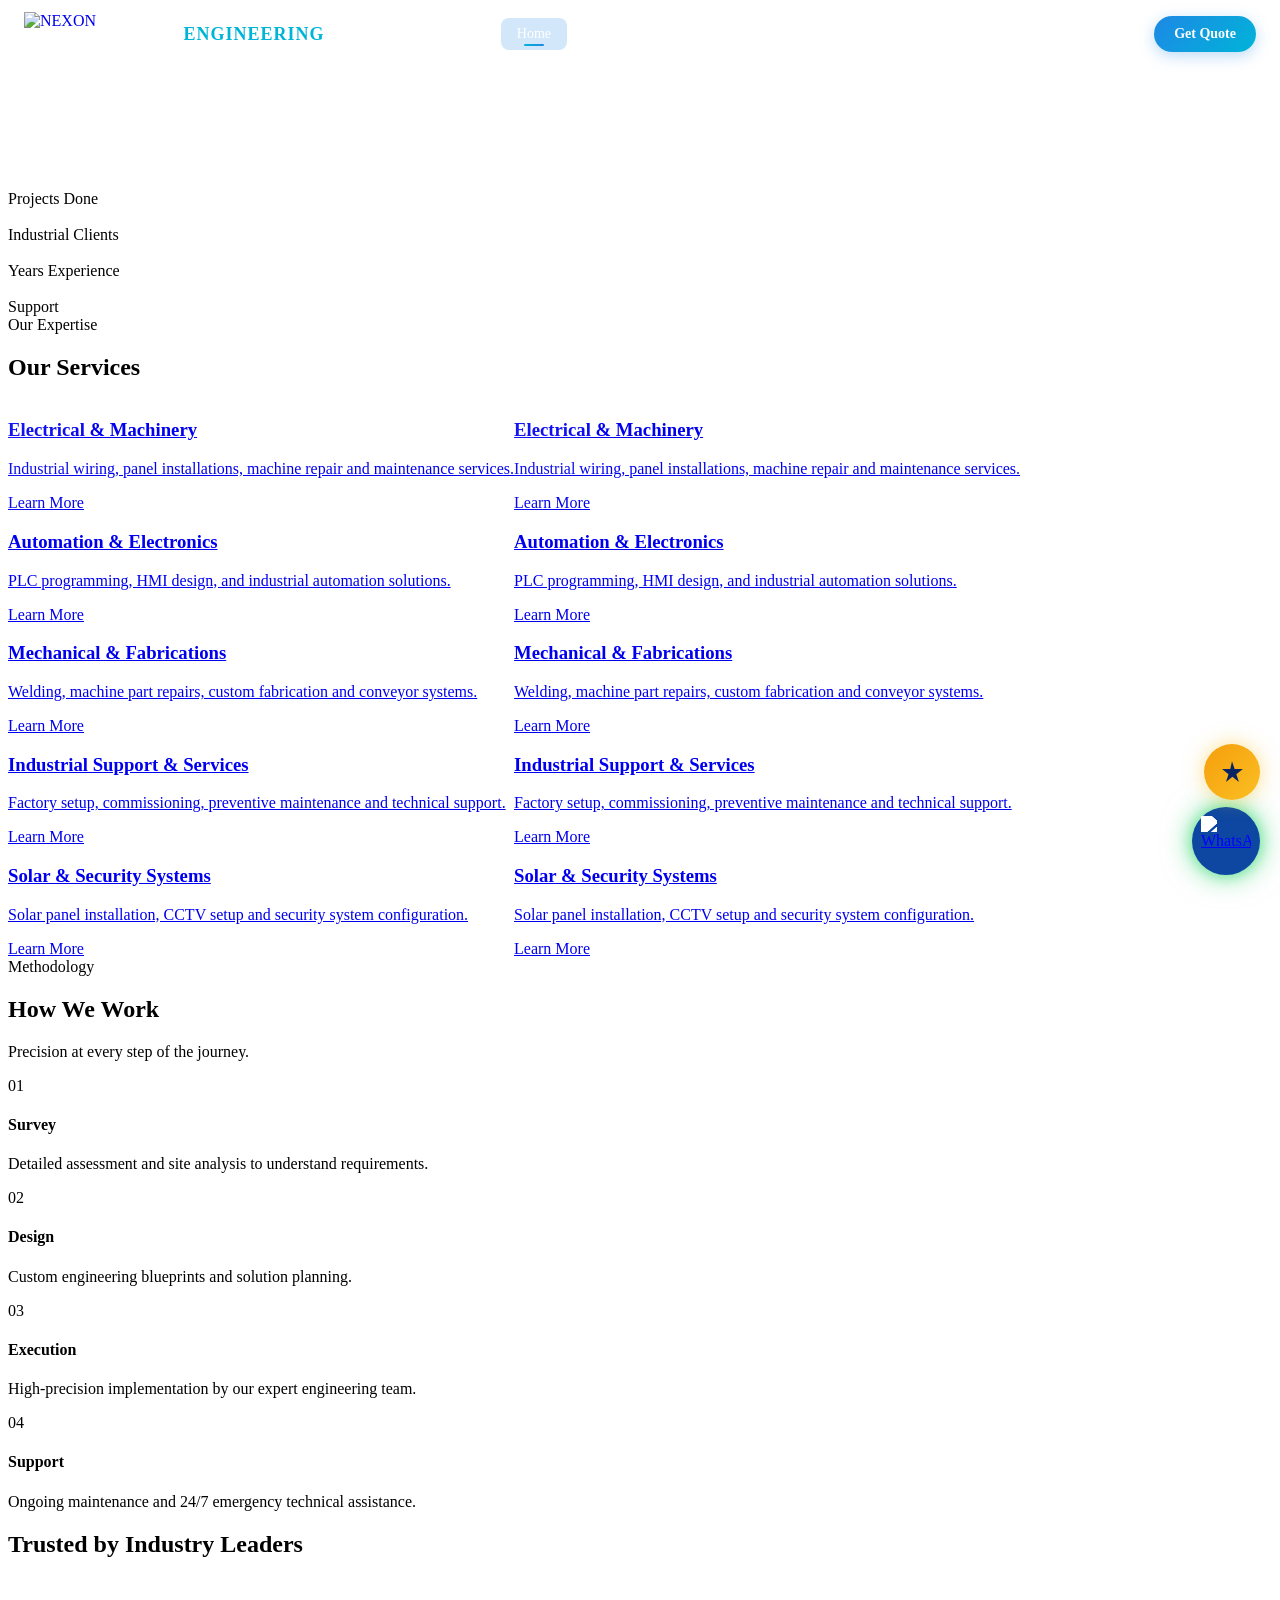
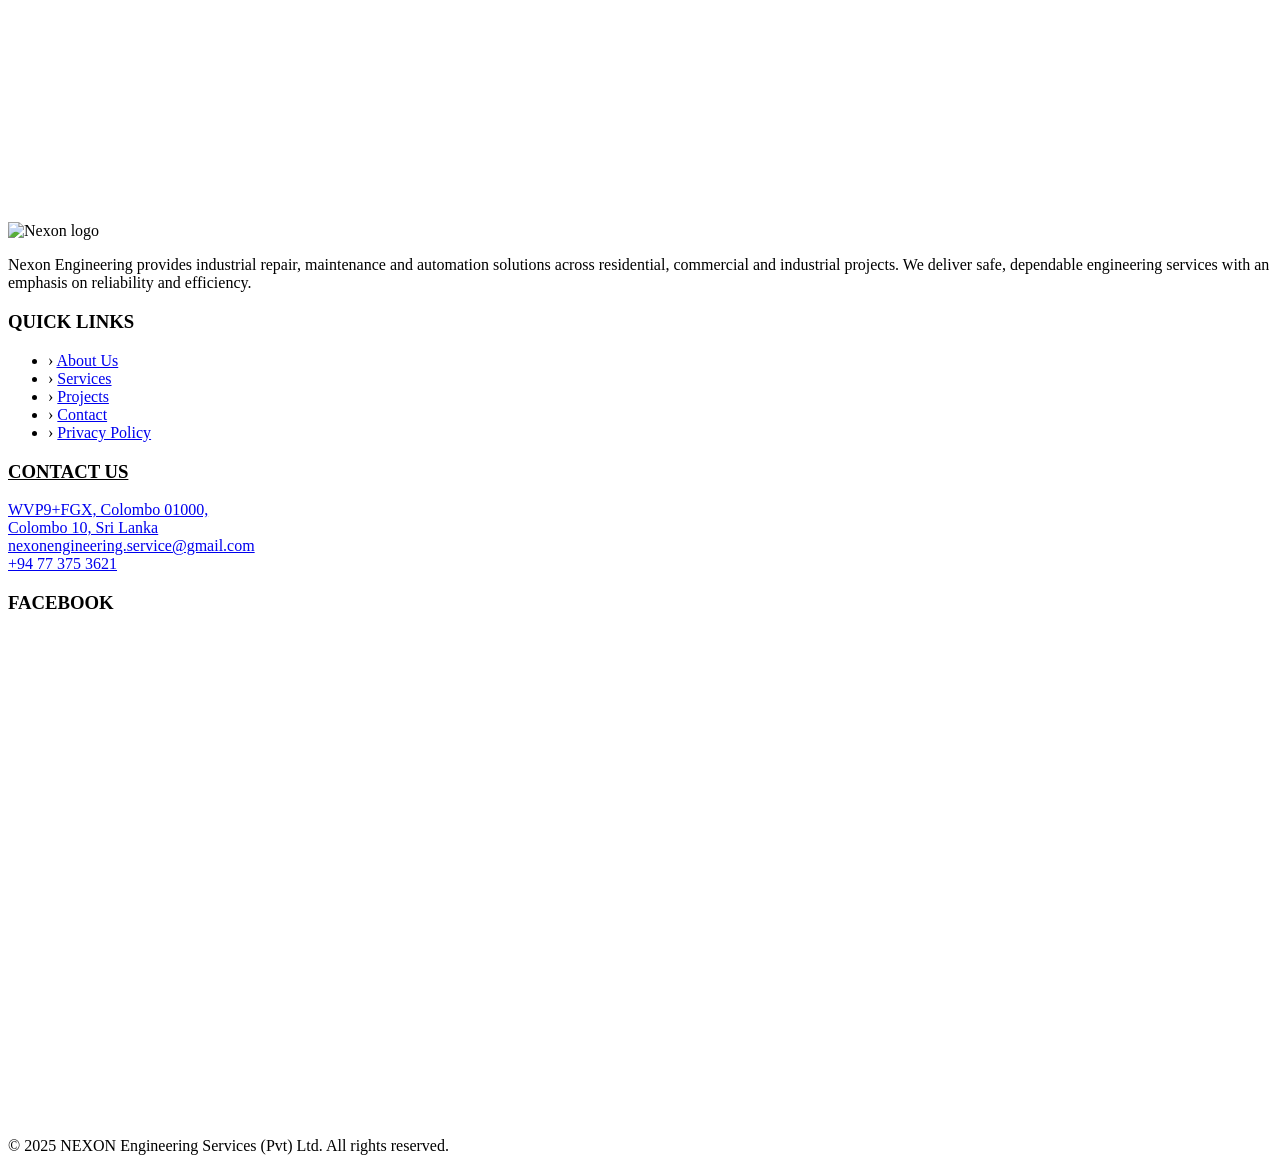
==== commit 0ea851a5: "fix: Remove chat toggle and widget from homepage - Remove chat toggle button that was overlapping re" ====
--- a/index.html
+++ b/index.html
@@ -678,49 +678,12 @@
     </a>
   </div>
 
-  <!-- Review Float Button -->
+<!-- Review Float Button -->
   <div class="review-float">
     <a href="contact.html#review-form" class="review-text">Leave a Review</a>
     <a href="contact.html#review-form" class="review-btn">
       <svg viewBox="0 0 24 24" fill="currentColor"><path d="M12 2l2.4 7.2h7.6l-6 4.8 2.4 7.2-6-4.8-6 4.8 2.4-7.2-6-4.8h7.6z"/></svg>
     </a>
-  </div>
-
-  <!-- Live Chat Widget -->
-  <button class="chat-toggle-btn" onclick="toggleChat()" id="chatToggleBtn">
-    <svg viewBox="0 0 24 24" fill="none" stroke="currentColor" stroke-width="2"><path d="M21 11.5a8.38 8.38 0 0 1-.9 3.8 8.5 8.5 0 0 1-7.6 4.7 8.38 8.38 0 0 1-3.8-.9L3 21l1.9-5.7a8.38 8.38 0 0 1-.9-3.8 8.5 8.5 0 0 1 4.7-7.6 8.38 8.38 0 0 1 3.8-.9h.5a8.48 8.48 0 0 1 8 8v-.5z"/></svg>
-  </button>
-
-  <div class="chat-widget" id="chatWidget">
-    <div class="chat-popup">
-      <div class="chat-header">
-        <img src="https://raw.githubusercontent.com/NexonEngineering/nexonengineering.github.io/refs/heads/main/Gemini_Generated_Image_hmrljuhmrljuhmrl-Photoroom.png" alt="Nexon" style="width: 40px; height: 40px; border-radius: 50%;">
-        <div>
-          <div style="font-weight: 600; font-size: 14px;">NEXON Assistant</div>
-          <div style="font-size: 11px; opacity: 0.8;">Typically replies within minutes</div>
-        </div>
-        <button class="chat-close" onclick="toggleChat()">
-          <svg width="20" height="20" viewBox="0 0 24 24" fill="none" stroke="currentColor" stroke-width="2"><line x1="18" y1="6" x2="6" y2="18"/><line x1="6" y1="6" x2="18" y2="18"/></svg>
-        </button>
-      </div>
-      <div class="chat-body" id="chatBody">
-        <div style="background: #f3f4f6; padding: 12px 16px; border-radius: 16px 16px 16px 4px; max-width: 85%; margin-bottom: 12px;">
-          <p style="color: #1f2937; font-size: 14px; margin: 0;">Hello! How can we help you today?</p>
-        </div>
-        <div style="background: #0A2463; color: white; padding: 12px 16px; border-radius: 16px 4px 16px 16px; max-width: 85%; margin-left: auto; margin-bottom: 12px;">
-          <p style="font-size: 14px; margin: 0; color: white;">Get a quote for industrial services</p>
-        </div>
-        <div style="background: #0A2463; color: white; padding: 12px 16px; border-radius: 16px 4px 16px 16px; max-width: 85%; margin-left: auto; margin-bottom: 12px;">
-          <p style="font-size: 14px; margin: 0; color: white;">Ask about maintenance</p>
-        </div>
-      </div>
-      <div class="chat-input-wrap">
-        <input type="text" id="chatInput" placeholder="Type a message..." onkeypress="handleChatKey(event)">
-        <button class="chat-submit" onclick="sendChatMessage()">
-          <svg width="18" height="18" viewBox="0 0 24 24" fill="none" stroke="currentColor" stroke-width="2"><line x1="22" y1="2" x2="11" y2="13"/><polygon points="22 2 15 22 11 13 2 9 22 2"/></svg>
-        </button>
-      </div>
-    </div>
   </div>
 
   <script src="https://cdn.jsdelivr.net/particles.js/2.0.0/particles.min.js"></script>
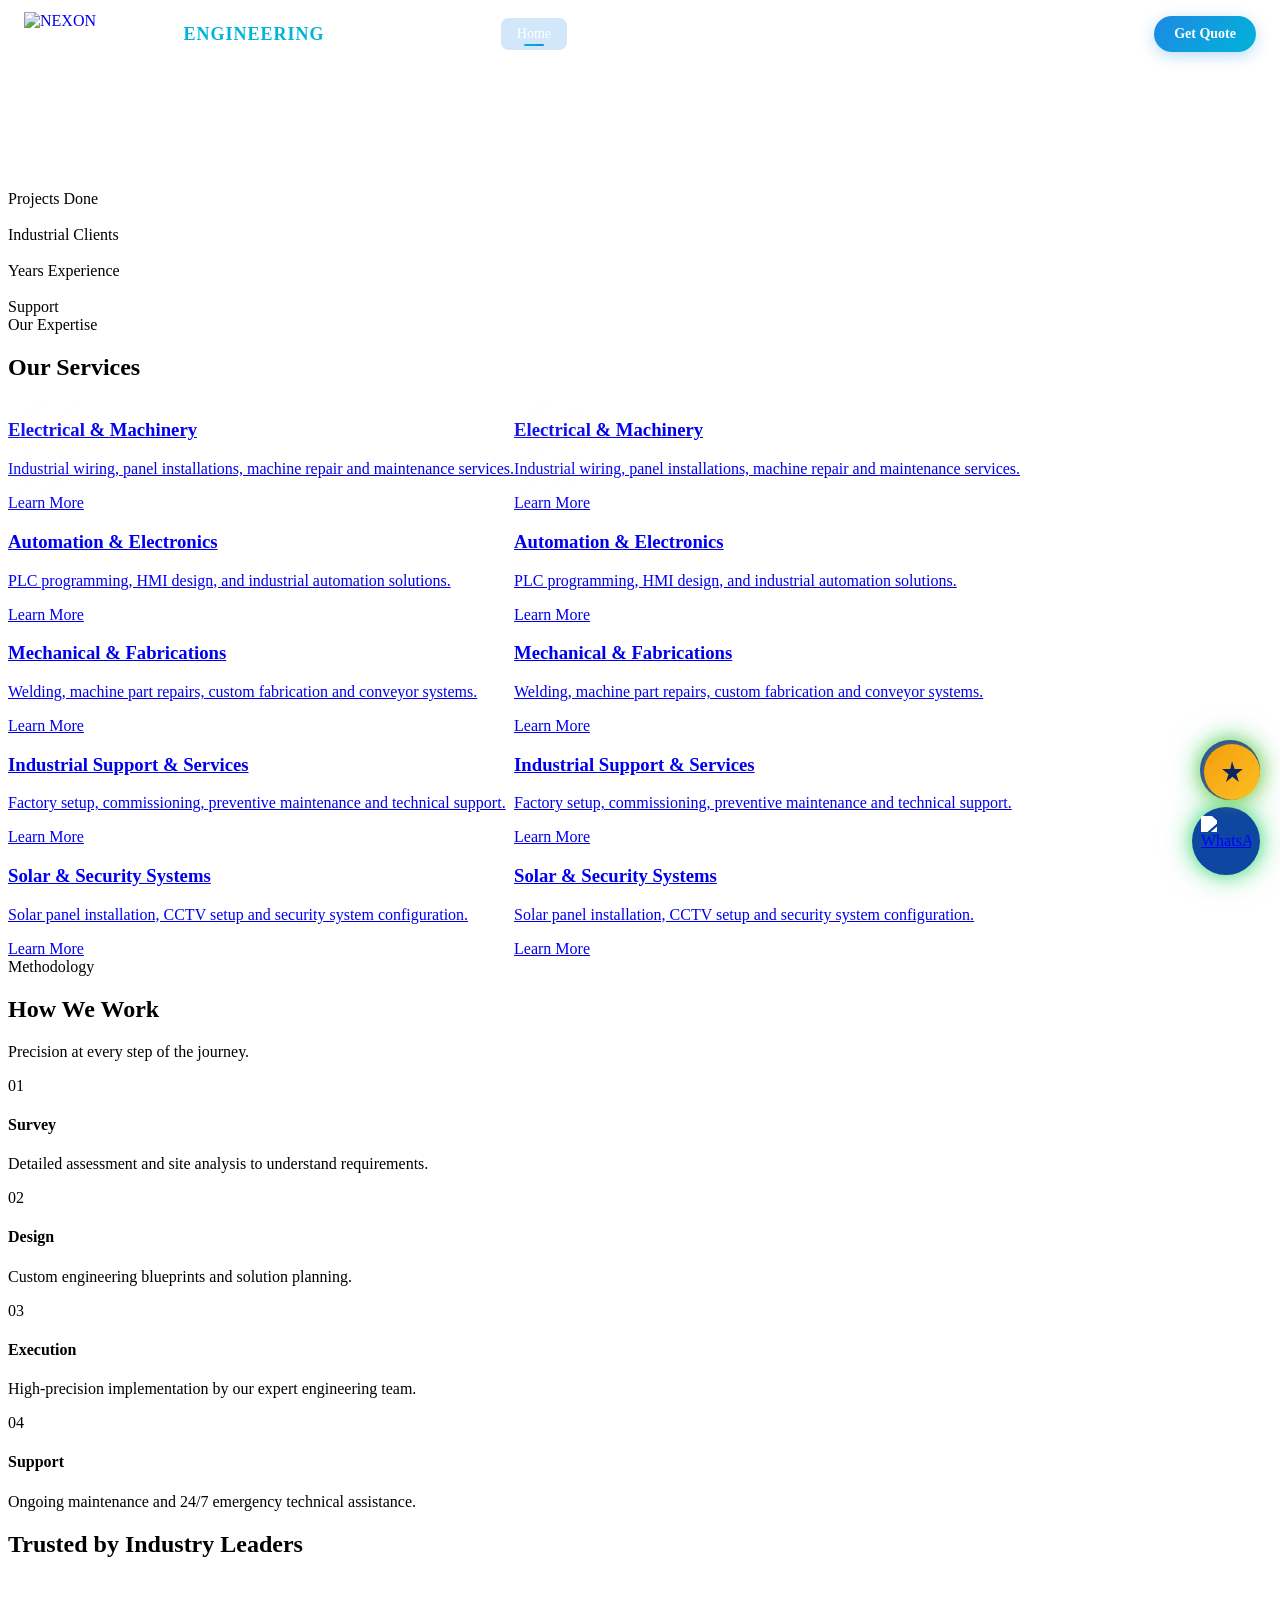
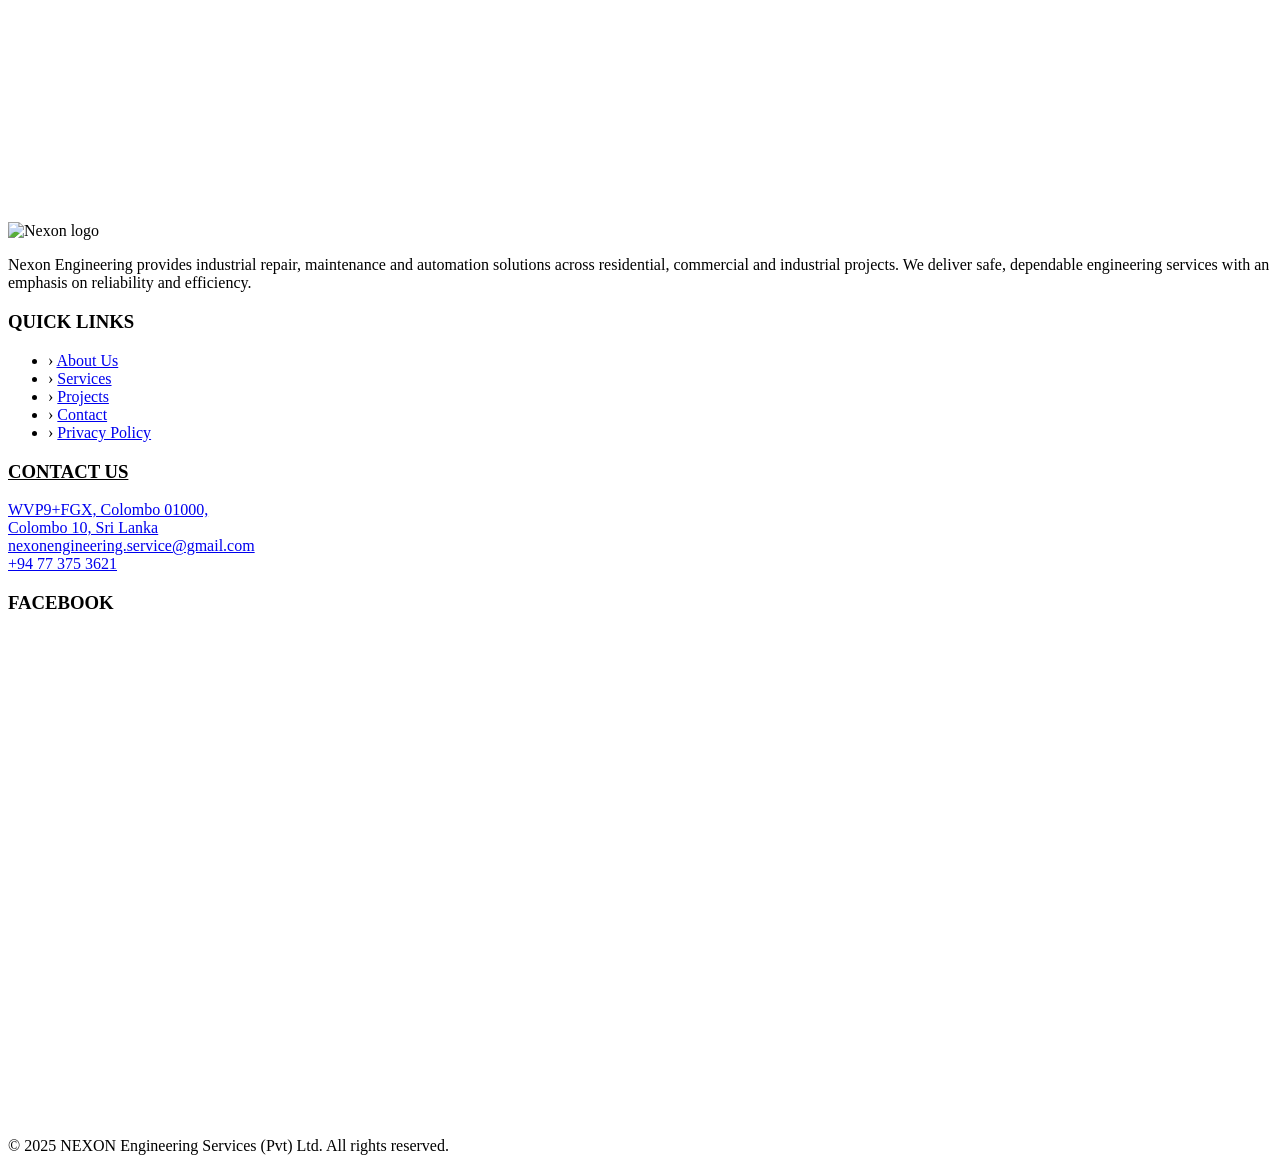
==== commit 3a63c044: "Revert "fix: Remove chat toggle and widget from homepage" This reverts commit 0ea851a5f6de06dbf48744" ====
--- a/index.html
+++ b/index.html
@@ -678,12 +678,49 @@
     </a>
   </div>
 
-<!-- Review Float Button -->
+  <!-- Review Float Button -->
   <div class="review-float">
     <a href="contact.html#review-form" class="review-text">Leave a Review</a>
     <a href="contact.html#review-form" class="review-btn">
       <svg viewBox="0 0 24 24" fill="currentColor"><path d="M12 2l2.4 7.2h7.6l-6 4.8 2.4 7.2-6-4.8-6 4.8 2.4-7.2-6-4.8h7.6z"/></svg>
     </a>
+  </div>
+
+  <!-- Live Chat Widget -->
+  <button class="chat-toggle-btn" onclick="toggleChat()" id="chatToggleBtn">
+    <svg viewBox="0 0 24 24" fill="none" stroke="currentColor" stroke-width="2"><path d="M21 11.5a8.38 8.38 0 0 1-.9 3.8 8.5 8.5 0 0 1-7.6 4.7 8.38 8.38 0 0 1-3.8-.9L3 21l1.9-5.7a8.38 8.38 0 0 1-.9-3.8 8.5 8.5 0 0 1 4.7-7.6 8.38 8.38 0 0 1 3.8-.9h.5a8.48 8.48 0 0 1 8 8v-.5z"/></svg>
+  </button>
+
+  <div class="chat-widget" id="chatWidget">
+    <div class="chat-popup">
+      <div class="chat-header">
+        <img src="https://raw.githubusercontent.com/NexonEngineering/nexonengineering.github.io/refs/heads/main/Gemini_Generated_Image_hmrljuhmrljuhmrl-Photoroom.png" alt="Nexon" style="width: 40px; height: 40px; border-radius: 50%;">
+        <div>
+          <div style="font-weight: 600; font-size: 14px;">NEXON Assistant</div>
+          <div style="font-size: 11px; opacity: 0.8;">Typically replies within minutes</div>
+        </div>
+        <button class="chat-close" onclick="toggleChat()">
+          <svg width="20" height="20" viewBox="0 0 24 24" fill="none" stroke="currentColor" stroke-width="2"><line x1="18" y1="6" x2="6" y2="18"/><line x1="6" y1="6" x2="18" y2="18"/></svg>
+        </button>
+      </div>
+      <div class="chat-body" id="chatBody">
+        <div style="background: #f3f4f6; padding: 12px 16px; border-radius: 16px 16px 16px 4px; max-width: 85%; margin-bottom: 12px;">
+          <p style="color: #1f2937; font-size: 14px; margin: 0;">Hello! How can we help you today?</p>
+        </div>
+        <div style="background: #0A2463; color: white; padding: 12px 16px; border-radius: 16px 4px 16px 16px; max-width: 85%; margin-left: auto; margin-bottom: 12px;">
+          <p style="font-size: 14px; margin: 0; color: white;">Get a quote for industrial services</p>
+        </div>
+        <div style="background: #0A2463; color: white; padding: 12px 16px; border-radius: 16px 4px 16px 16px; max-width: 85%; margin-left: auto; margin-bottom: 12px;">
+          <p style="font-size: 14px; margin: 0; color: white;">Ask about maintenance</p>
+        </div>
+      </div>
+      <div class="chat-input-wrap">
+        <input type="text" id="chatInput" placeholder="Type a message..." onkeypress="handleChatKey(event)">
+        <button class="chat-submit" onclick="sendChatMessage()">
+          <svg width="18" height="18" viewBox="0 0 24 24" fill="none" stroke="currentColor" stroke-width="2"><line x1="22" y1="2" x2="11" y2="13"/><polygon points="22 2 15 22 11 13 2 9 22 2"/></svg>
+        </button>
+      </div>
+    </div>
   </div>
 
   <script src="https://cdn.jsdelivr.net/particles.js/2.0.0/particles.min.js"></script>
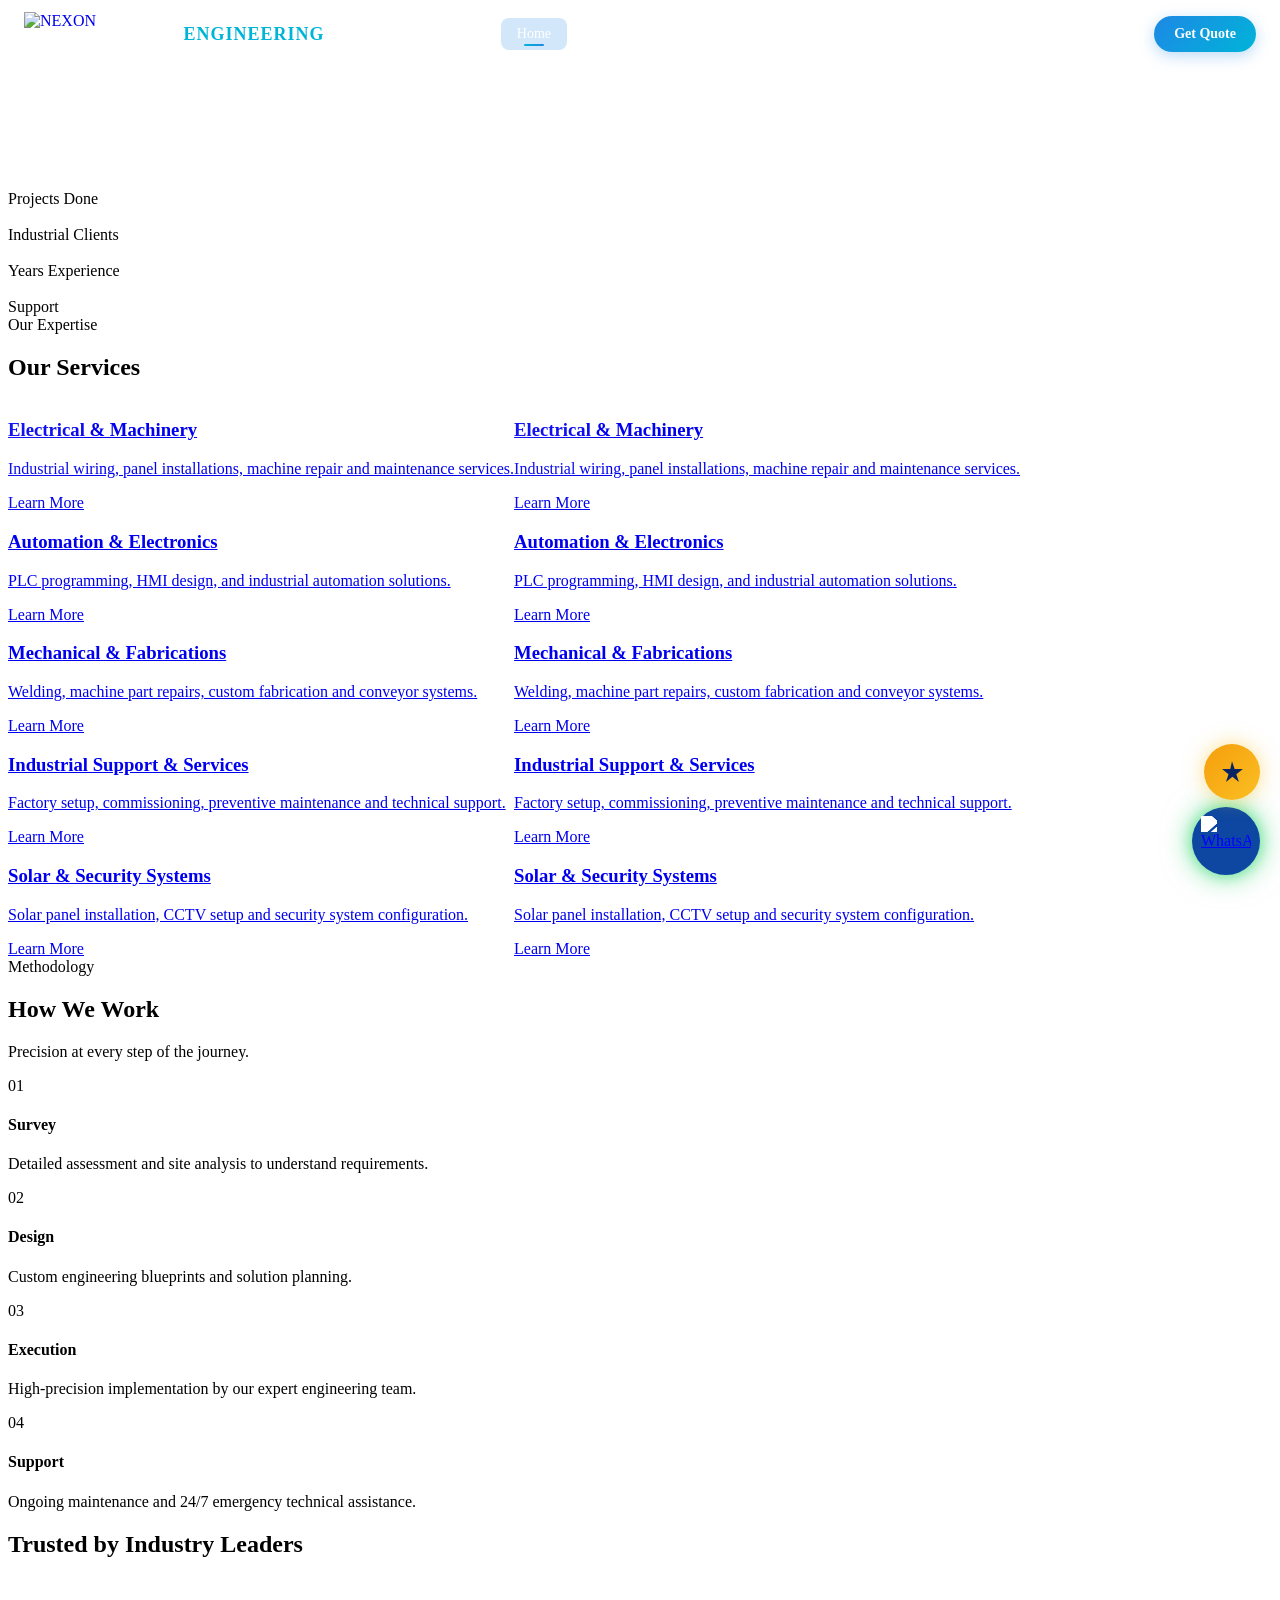
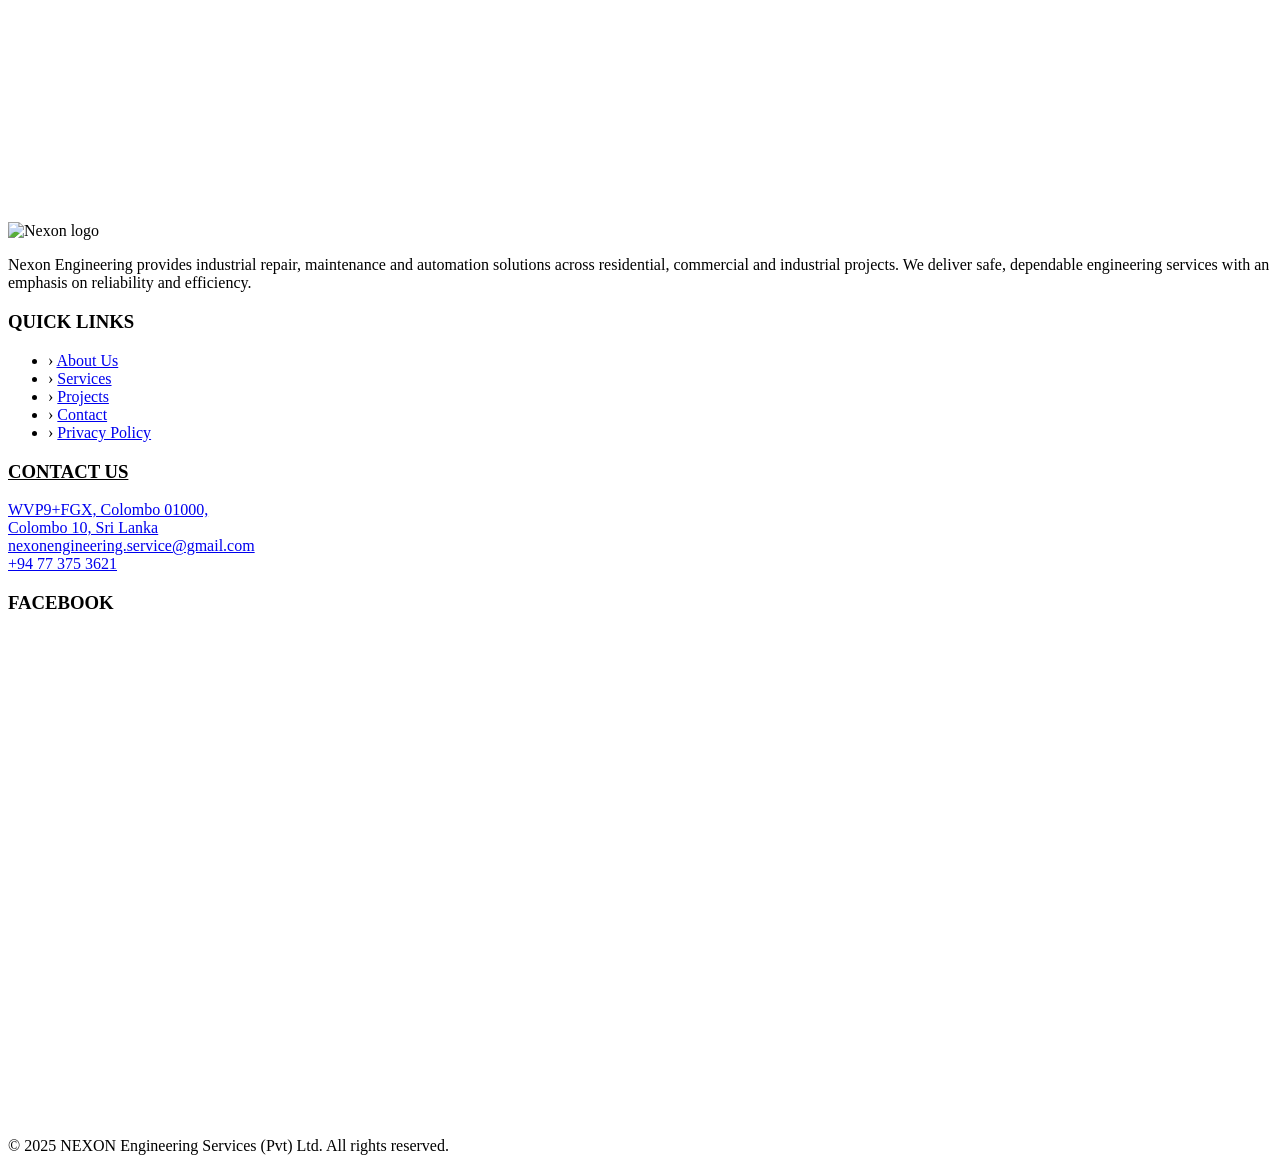
==== commit f8f348ee: "Reapply "fix: Remove chat toggle and widget from homepage" This reverts commit 3a63c044814bccb0aa840" ====
--- a/index.html
+++ b/index.html
@@ -678,49 +678,12 @@
     </a>
   </div>
 
-  <!-- Review Float Button -->
+<!-- Review Float Button -->
   <div class="review-float">
     <a href="contact.html#review-form" class="review-text">Leave a Review</a>
     <a href="contact.html#review-form" class="review-btn">
       <svg viewBox="0 0 24 24" fill="currentColor"><path d="M12 2l2.4 7.2h7.6l-6 4.8 2.4 7.2-6-4.8-6 4.8 2.4-7.2-6-4.8h7.6z"/></svg>
     </a>
-  </div>
-
-  <!-- Live Chat Widget -->
-  <button class="chat-toggle-btn" onclick="toggleChat()" id="chatToggleBtn">
-    <svg viewBox="0 0 24 24" fill="none" stroke="currentColor" stroke-width="2"><path d="M21 11.5a8.38 8.38 0 0 1-.9 3.8 8.5 8.5 0 0 1-7.6 4.7 8.38 8.38 0 0 1-3.8-.9L3 21l1.9-5.7a8.38 8.38 0 0 1-.9-3.8 8.5 8.5 0 0 1 4.7-7.6 8.38 8.38 0 0 1 3.8-.9h.5a8.48 8.48 0 0 1 8 8v-.5z"/></svg>
-  </button>
-
-  <div class="chat-widget" id="chatWidget">
-    <div class="chat-popup">
-      <div class="chat-header">
-        <img src="https://raw.githubusercontent.com/NexonEngineering/nexonengineering.github.io/refs/heads/main/Gemini_Generated_Image_hmrljuhmrljuhmrl-Photoroom.png" alt="Nexon" style="width: 40px; height: 40px; border-radius: 50%;">
-        <div>
-          <div style="font-weight: 600; font-size: 14px;">NEXON Assistant</div>
-          <div style="font-size: 11px; opacity: 0.8;">Typically replies within minutes</div>
-        </div>
-        <button class="chat-close" onclick="toggleChat()">
-          <svg width="20" height="20" viewBox="0 0 24 24" fill="none" stroke="currentColor" stroke-width="2"><line x1="18" y1="6" x2="6" y2="18"/><line x1="6" y1="6" x2="18" y2="18"/></svg>
-        </button>
-      </div>
-      <div class="chat-body" id="chatBody">
-        <div style="background: #f3f4f6; padding: 12px 16px; border-radius: 16px 16px 16px 4px; max-width: 85%; margin-bottom: 12px;">
-          <p style="color: #1f2937; font-size: 14px; margin: 0;">Hello! How can we help you today?</p>
-        </div>
-        <div style="background: #0A2463; color: white; padding: 12px 16px; border-radius: 16px 4px 16px 16px; max-width: 85%; margin-left: auto; margin-bottom: 12px;">
-          <p style="font-size: 14px; margin: 0; color: white;">Get a quote for industrial services</p>
-        </div>
-        <div style="background: #0A2463; color: white; padding: 12px 16px; border-radius: 16px 4px 16px 16px; max-width: 85%; margin-left: auto; margin-bottom: 12px;">
-          <p style="font-size: 14px; margin: 0; color: white;">Ask about maintenance</p>
-        </div>
-      </div>
-      <div class="chat-input-wrap">
-        <input type="text" id="chatInput" placeholder="Type a message..." onkeypress="handleChatKey(event)">
-        <button class="chat-submit" onclick="sendChatMessage()">
-          <svg width="18" height="18" viewBox="0 0 24 24" fill="none" stroke="currentColor" stroke-width="2"><line x1="22" y1="2" x2="11" y2="13"/><polygon points="22 2 15 22 11 13 2 9 22 2"/></svg>
-        </button>
-      </div>
-    </div>
   </div>
 
   <script src="https://cdn.jsdelivr.net/particles.js/2.0.0/particles.min.js"></script>
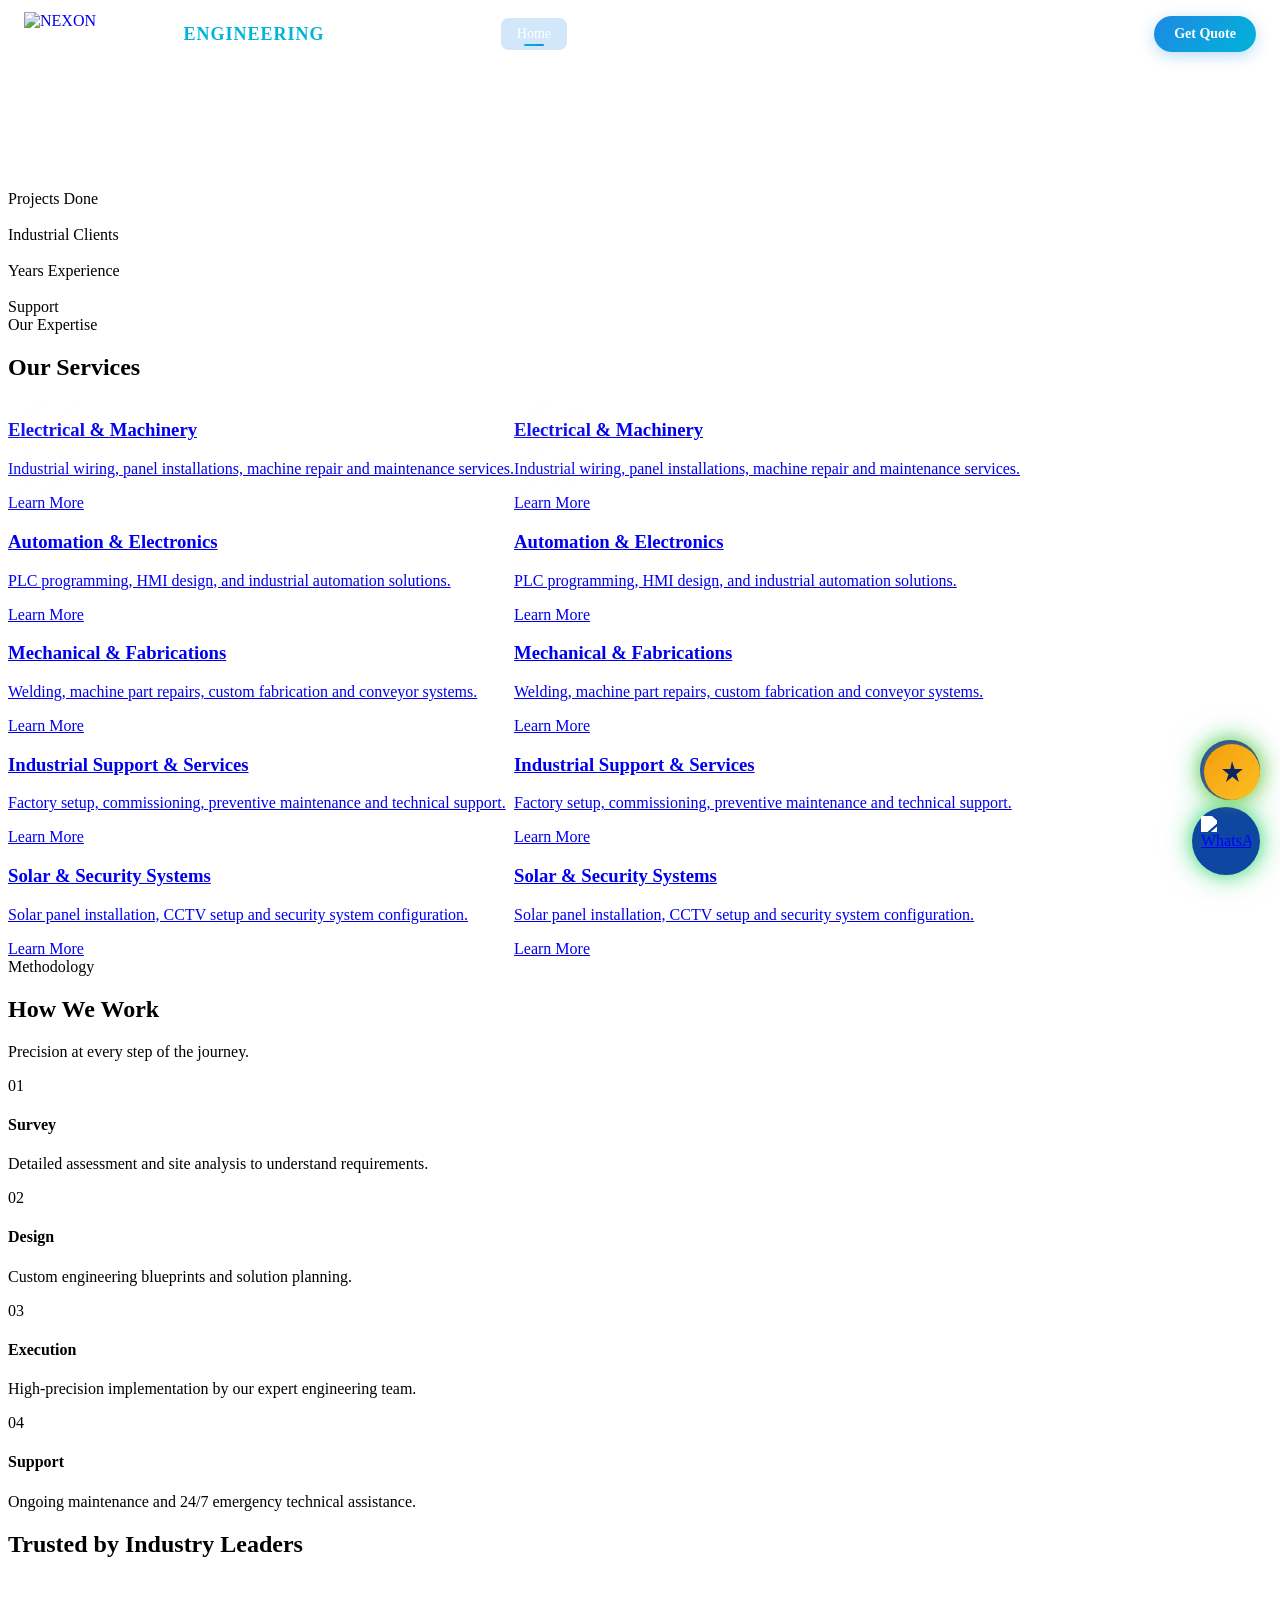
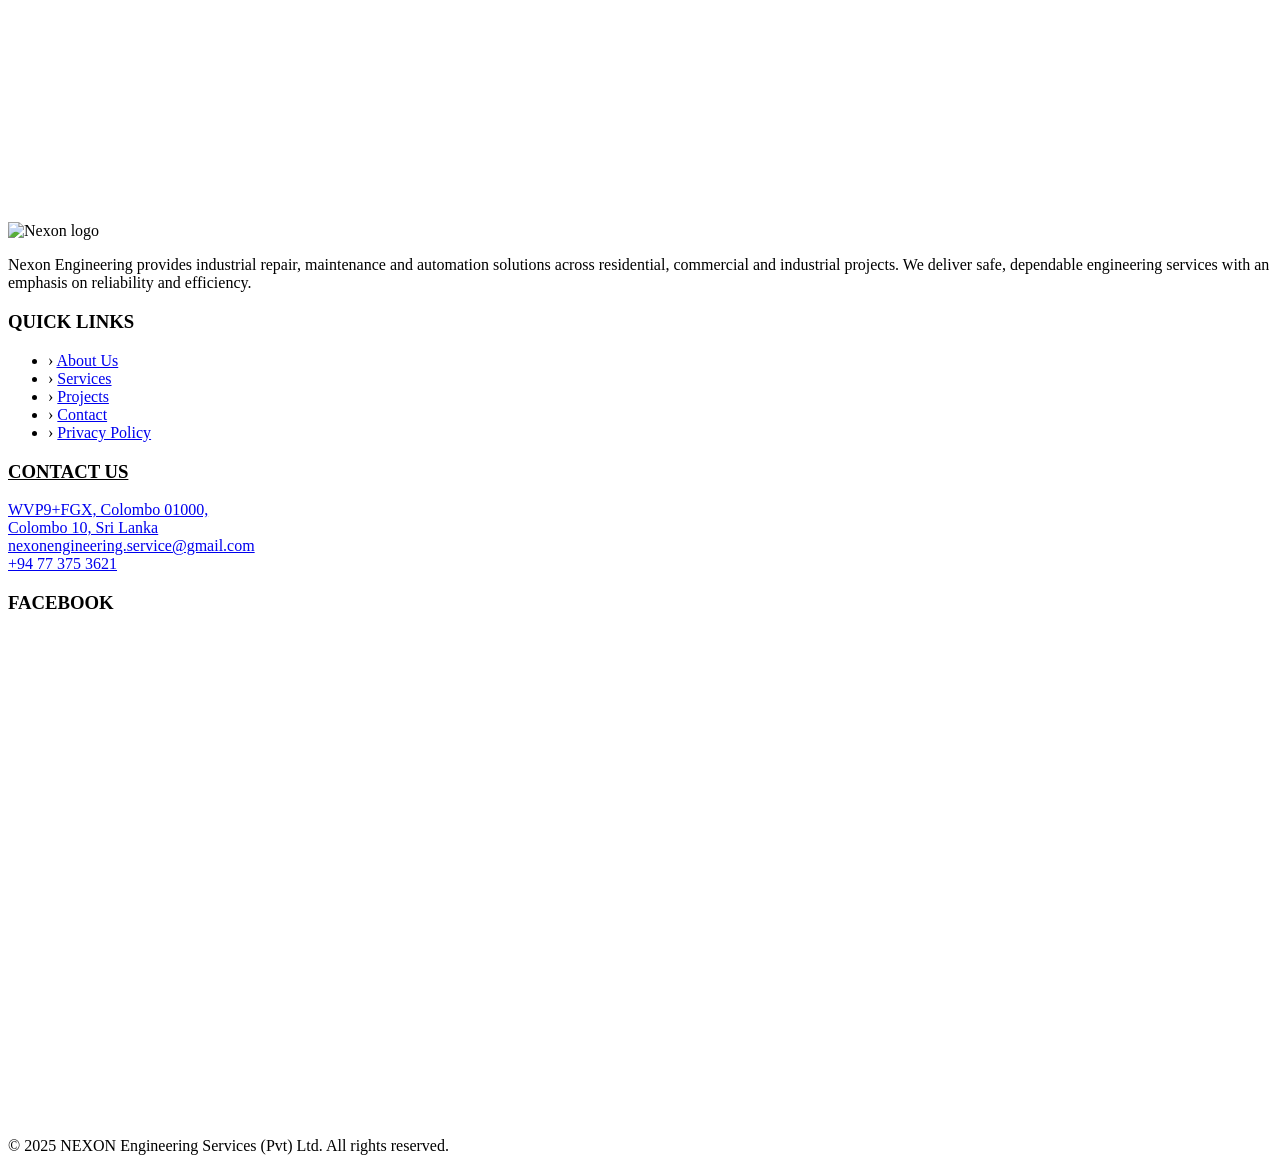
==== commit 423b6bdf: "Revert "Reapply "fix: Remove chat toggle and widget from homepage"" This reverts commit f8f348ee1c75" ====
--- a/index.html
+++ b/index.html
@@ -678,12 +678,49 @@
     </a>
   </div>
 
-<!-- Review Float Button -->
+  <!-- Review Float Button -->
   <div class="review-float">
     <a href="contact.html#review-form" class="review-text">Leave a Review</a>
     <a href="contact.html#review-form" class="review-btn">
       <svg viewBox="0 0 24 24" fill="currentColor"><path d="M12 2l2.4 7.2h7.6l-6 4.8 2.4 7.2-6-4.8-6 4.8 2.4-7.2-6-4.8h7.6z"/></svg>
     </a>
+  </div>
+
+  <!-- Live Chat Widget -->
+  <button class="chat-toggle-btn" onclick="toggleChat()" id="chatToggleBtn">
+    <svg viewBox="0 0 24 24" fill="none" stroke="currentColor" stroke-width="2"><path d="M21 11.5a8.38 8.38 0 0 1-.9 3.8 8.5 8.5 0 0 1-7.6 4.7 8.38 8.38 0 0 1-3.8-.9L3 21l1.9-5.7a8.38 8.38 0 0 1-.9-3.8 8.5 8.5 0 0 1 4.7-7.6 8.38 8.38 0 0 1 3.8-.9h.5a8.48 8.48 0 0 1 8 8v-.5z"/></svg>
+  </button>
+
+  <div class="chat-widget" id="chatWidget">
+    <div class="chat-popup">
+      <div class="chat-header">
+        <img src="https://raw.githubusercontent.com/NexonEngineering/nexonengineering.github.io/refs/heads/main/Gemini_Generated_Image_hmrljuhmrljuhmrl-Photoroom.png" alt="Nexon" style="width: 40px; height: 40px; border-radius: 50%;">
+        <div>
+          <div style="font-weight: 600; font-size: 14px;">NEXON Assistant</div>
+          <div style="font-size: 11px; opacity: 0.8;">Typically replies within minutes</div>
+        </div>
+        <button class="chat-close" onclick="toggleChat()">
+          <svg width="20" height="20" viewBox="0 0 24 24" fill="none" stroke="currentColor" stroke-width="2"><line x1="18" y1="6" x2="6" y2="18"/><line x1="6" y1="6" x2="18" y2="18"/></svg>
+        </button>
+      </div>
+      <div class="chat-body" id="chatBody">
+        <div style="background: #f3f4f6; padding: 12px 16px; border-radius: 16px 16px 16px 4px; max-width: 85%; margin-bottom: 12px;">
+          <p style="color: #1f2937; font-size: 14px; margin: 0;">Hello! How can we help you today?</p>
+        </div>
+        <div style="background: #0A2463; color: white; padding: 12px 16px; border-radius: 16px 4px 16px 16px; max-width: 85%; margin-left: auto; margin-bottom: 12px;">
+          <p style="font-size: 14px; margin: 0; color: white;">Get a quote for industrial services</p>
+        </div>
+        <div style="background: #0A2463; color: white; padding: 12px 16px; border-radius: 16px 4px 16px 16px; max-width: 85%; margin-left: auto; margin-bottom: 12px;">
+          <p style="font-size: 14px; margin: 0; color: white;">Ask about maintenance</p>
+        </div>
+      </div>
+      <div class="chat-input-wrap">
+        <input type="text" id="chatInput" placeholder="Type a message..." onkeypress="handleChatKey(event)">
+        <button class="chat-submit" onclick="sendChatMessage()">
+          <svg width="18" height="18" viewBox="0 0 24 24" fill="none" stroke="currentColor" stroke-width="2"><line x1="22" y1="2" x2="11" y2="13"/><polygon points="22 2 15 22 11 13 2 9 22 2"/></svg>
+        </button>
+      </div>
+    </div>
   </div>
 
   <script src="https://cdn.jsdelivr.net/particles.js/2.0.0/particles.min.js"></script>
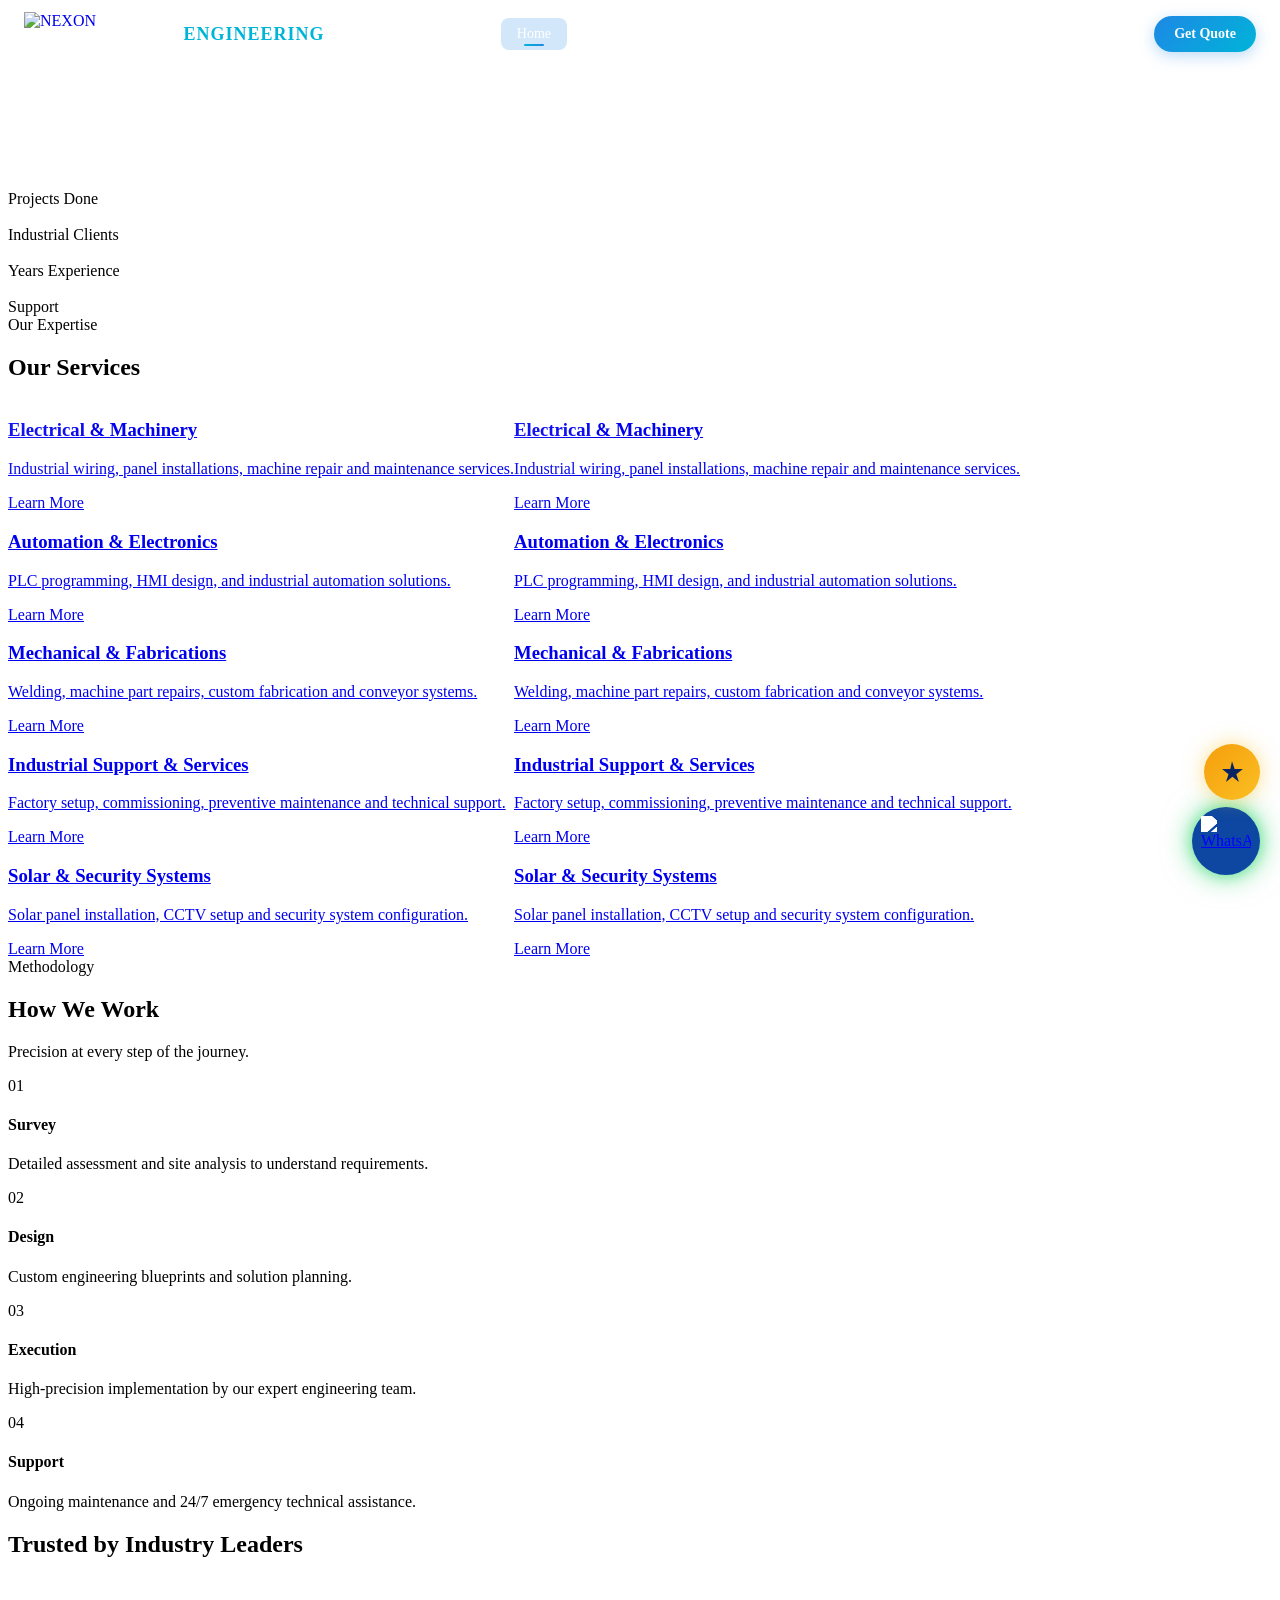
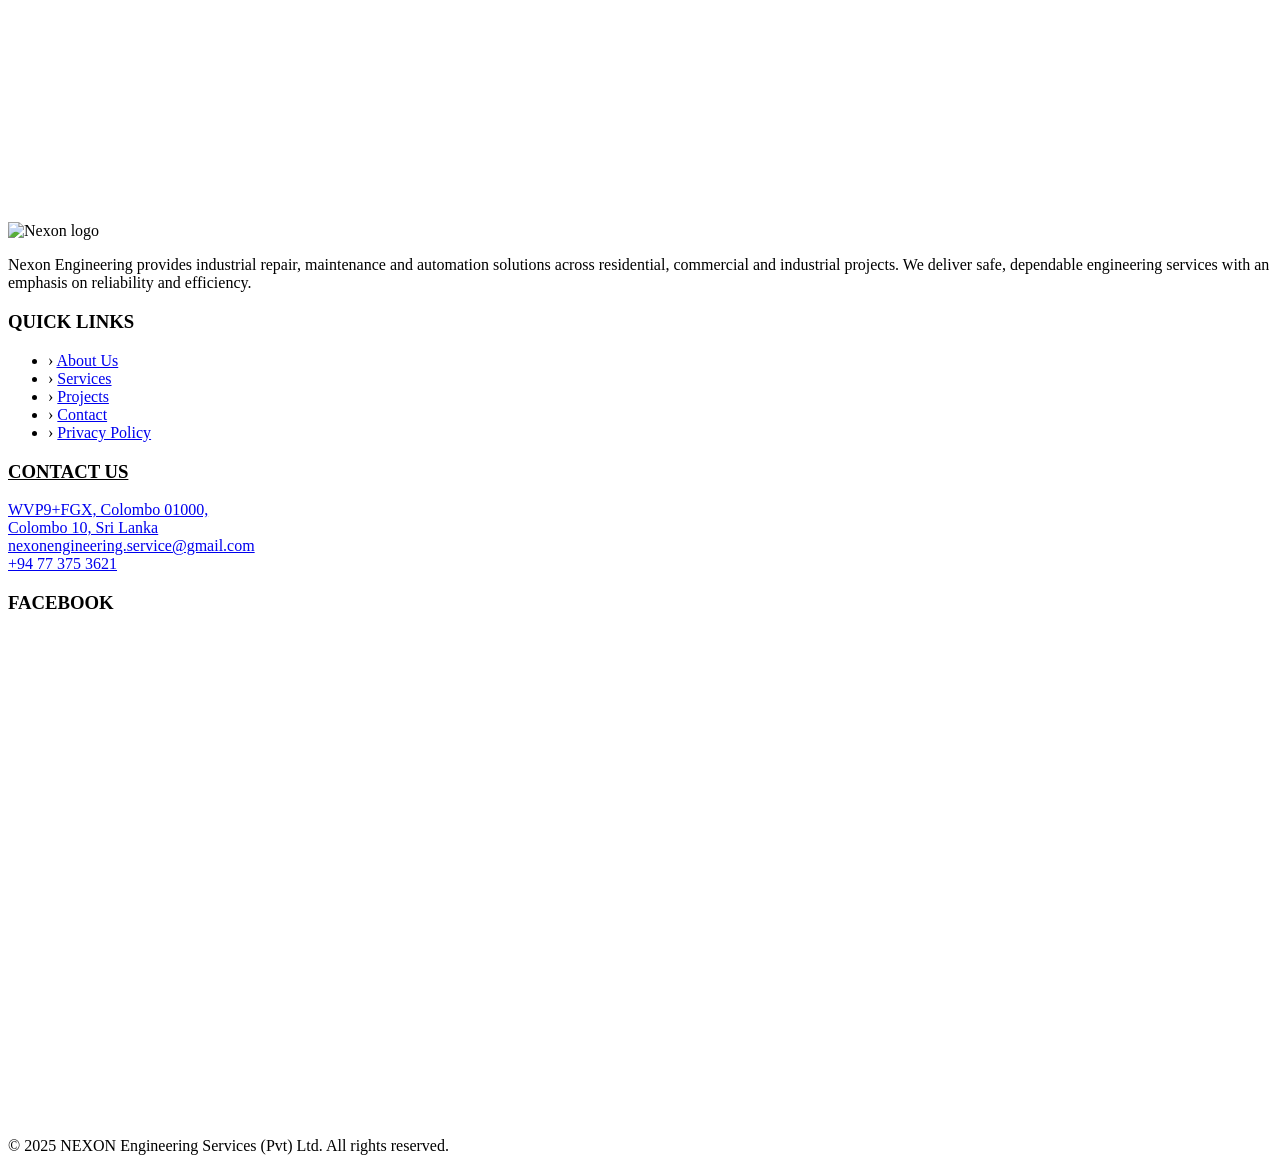
==== commit 5318229c: "Reapply "Reapply "fix: Remove chat toggle and widget from homepage"" This reverts commit 423b6bdf668" ====
--- a/index.html
+++ b/index.html
@@ -678,49 +678,12 @@
     </a>
   </div>
 
-  <!-- Review Float Button -->
+<!-- Review Float Button -->
   <div class="review-float">
     <a href="contact.html#review-form" class="review-text">Leave a Review</a>
     <a href="contact.html#review-form" class="review-btn">
       <svg viewBox="0 0 24 24" fill="currentColor"><path d="M12 2l2.4 7.2h7.6l-6 4.8 2.4 7.2-6-4.8-6 4.8 2.4-7.2-6-4.8h7.6z"/></svg>
     </a>
-  </div>
-
-  <!-- Live Chat Widget -->
-  <button class="chat-toggle-btn" onclick="toggleChat()" id="chatToggleBtn">
-    <svg viewBox="0 0 24 24" fill="none" stroke="currentColor" stroke-width="2"><path d="M21 11.5a8.38 8.38 0 0 1-.9 3.8 8.5 8.5 0 0 1-7.6 4.7 8.38 8.38 0 0 1-3.8-.9L3 21l1.9-5.7a8.38 8.38 0 0 1-.9-3.8 8.5 8.5 0 0 1 4.7-7.6 8.38 8.38 0 0 1 3.8-.9h.5a8.48 8.48 0 0 1 8 8v-.5z"/></svg>
-  </button>
-
-  <div class="chat-widget" id="chatWidget">
-    <div class="chat-popup">
-      <div class="chat-header">
-        <img src="https://raw.githubusercontent.com/NexonEngineering/nexonengineering.github.io/refs/heads/main/Gemini_Generated_Image_hmrljuhmrljuhmrl-Photoroom.png" alt="Nexon" style="width: 40px; height: 40px; border-radius: 50%;">
-        <div>
-          <div style="font-weight: 600; font-size: 14px;">NEXON Assistant</div>
-          <div style="font-size: 11px; opacity: 0.8;">Typically replies within minutes</div>
-        </div>
-        <button class="chat-close" onclick="toggleChat()">
-          <svg width="20" height="20" viewBox="0 0 24 24" fill="none" stroke="currentColor" stroke-width="2"><line x1="18" y1="6" x2="6" y2="18"/><line x1="6" y1="6" x2="18" y2="18"/></svg>
-        </button>
-      </div>
-      <div class="chat-body" id="chatBody">
-        <div style="background: #f3f4f6; padding: 12px 16px; border-radius: 16px 16px 16px 4px; max-width: 85%; margin-bottom: 12px;">
-          <p style="color: #1f2937; font-size: 14px; margin: 0;">Hello! How can we help you today?</p>
-        </div>
-        <div style="background: #0A2463; color: white; padding: 12px 16px; border-radius: 16px 4px 16px 16px; max-width: 85%; margin-left: auto; margin-bottom: 12px;">
-          <p style="font-size: 14px; margin: 0; color: white;">Get a quote for industrial services</p>
-        </div>
-        <div style="background: #0A2463; color: white; padding: 12px 16px; border-radius: 16px 4px 16px 16px; max-width: 85%; margin-left: auto; margin-bottom: 12px;">
-          <p style="font-size: 14px; margin: 0; color: white;">Ask about maintenance</p>
-        </div>
-      </div>
-      <div class="chat-input-wrap">
-        <input type="text" id="chatInput" placeholder="Type a message..." onkeypress="handleChatKey(event)">
-        <button class="chat-submit" onclick="sendChatMessage()">
-          <svg width="18" height="18" viewBox="0 0 24 24" fill="none" stroke="currentColor" stroke-width="2"><line x1="22" y1="2" x2="11" y2="13"/><polygon points="22 2 15 22 11 13 2 9 22 2"/></svg>
-        </button>
-      </div>
-    </div>
   </div>
 
   <script src="https://cdn.jsdelivr.net/particles.js/2.0.0/particles.min.js"></script>
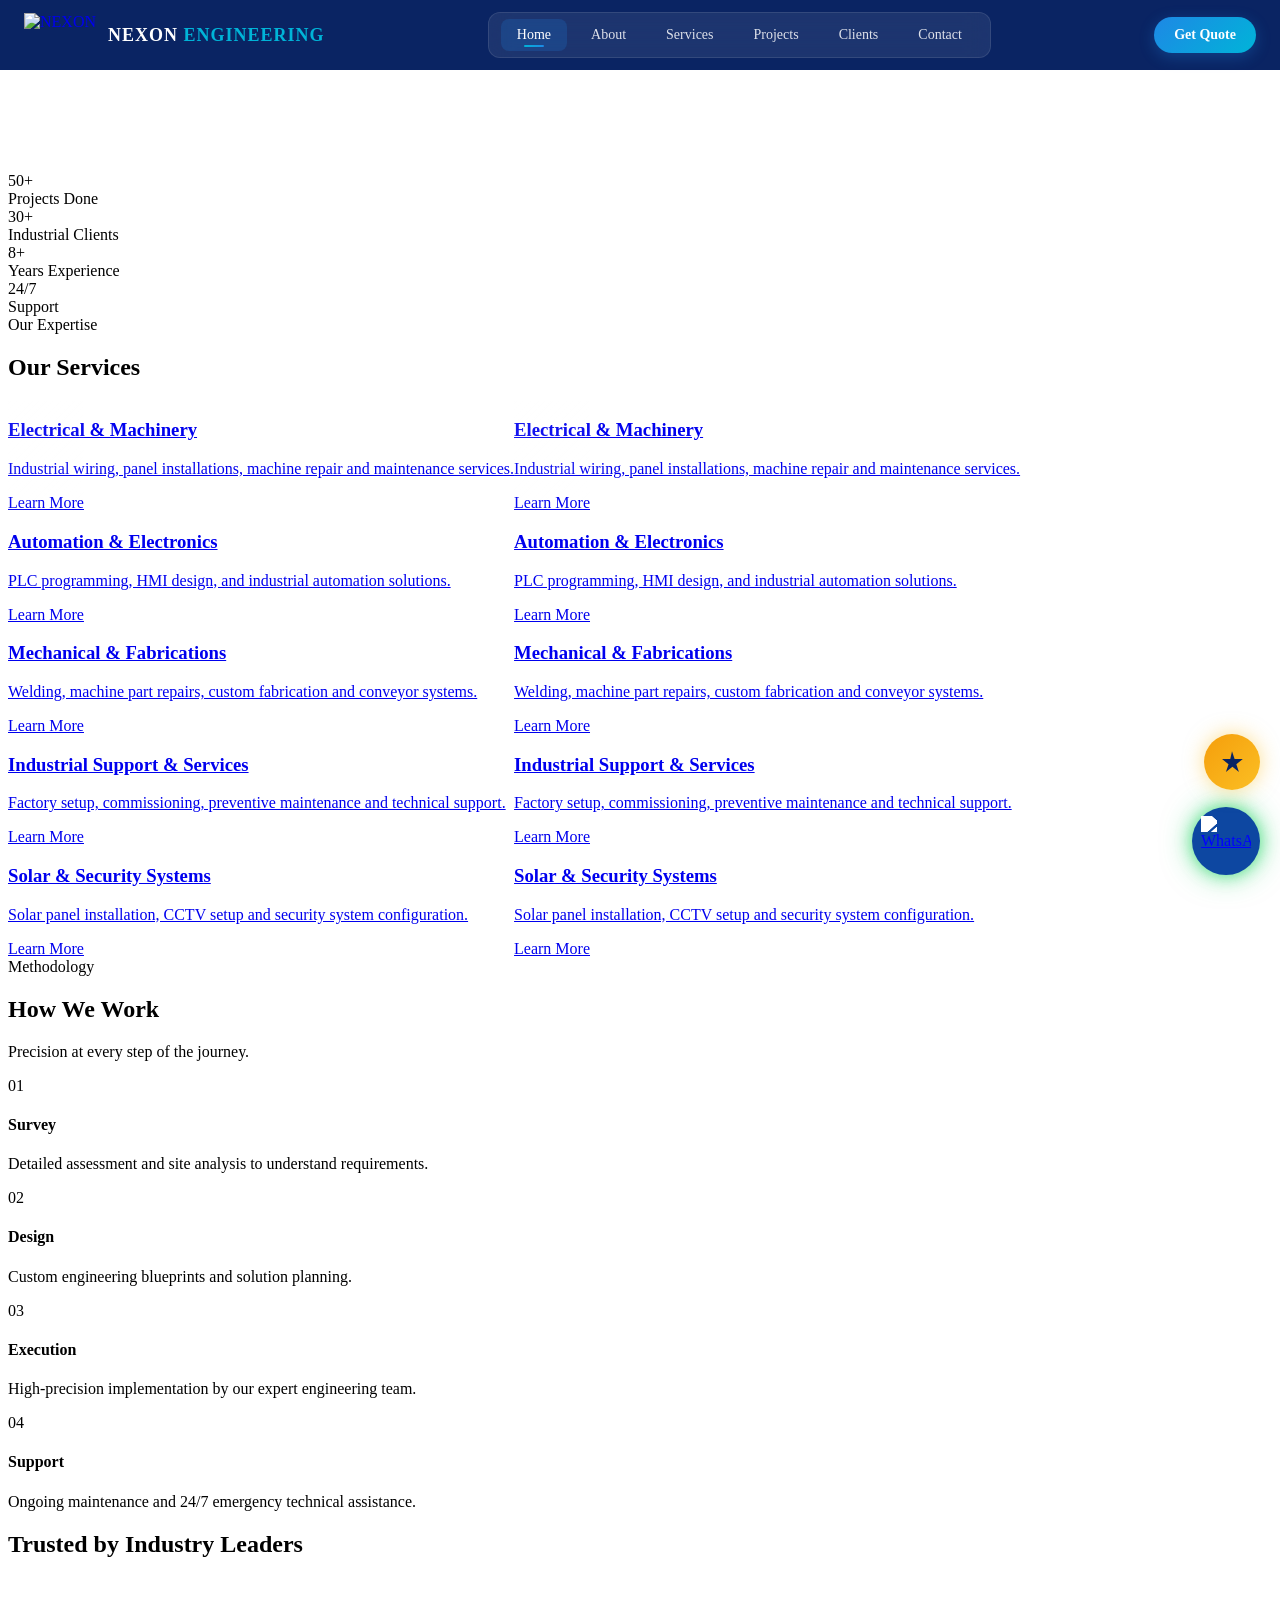
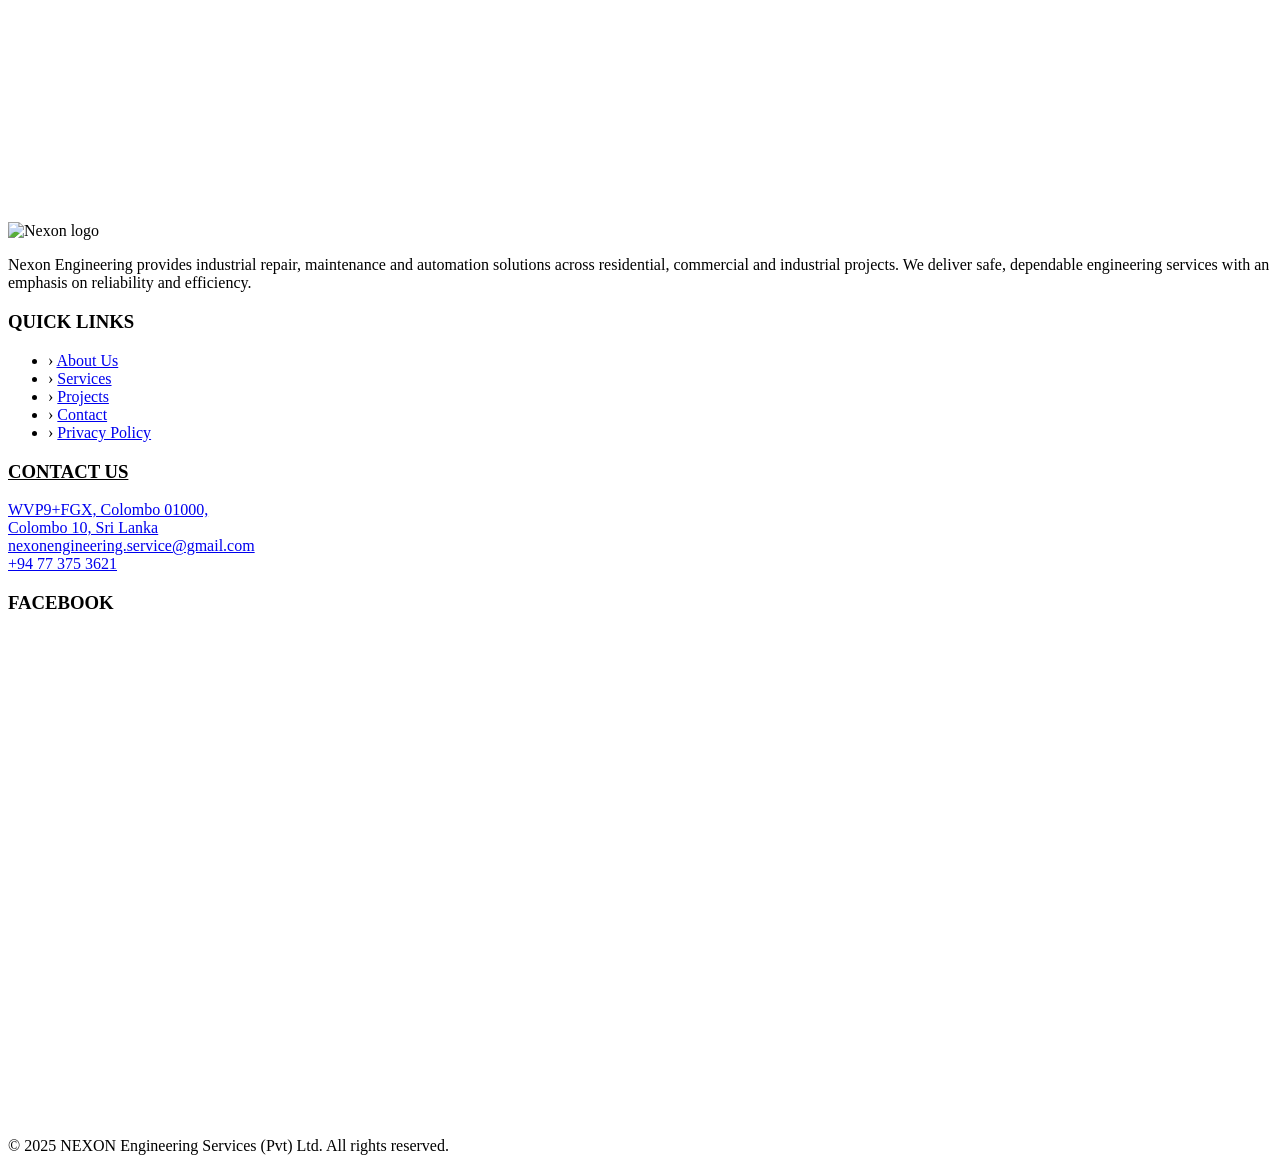
==== commit 77ce3948: "feat: Add cursor trail effect, fix glass navbar, remove buttons from services/projects" ====
--- a/index.html
+++ b/index.html
@@ -218,23 +218,23 @@
 
   <!-- STATS BAR -->
   <section id="stats-bar" class="relative -mt-16 z-20 px-6">
-    <div class="max-w-6xl mx-auto bg-navy/90 backdrop-blur-2xl rounded-[40px] p-8 md:p-12 shadow-[0_20px_50px_rgba(0,0,0,0.5)] border border-white/10">
+    <div class="max-w-6xl mx-auto bg-white/95 backdrop-blur-2xl rounded-[40px] p-8 md:p-12 shadow-[0_20px_50px_rgba(0,0,0,0.15)] border border-gray-200">
       <div class="grid grid-cols-2 md:grid-cols-4 gap-8 md:gap-12 text-center">
         <div>
-          <div class="text-4xl md:text-6xl font-bold gradient-text counter" data-target="50">0+</div>
-          <div class="text-frost/70 mt-3 text-xs md:text-sm font-bold uppercase tracking-widest">Projects Done</div>
+          <div class="text-4xl md:text-6xl font-bold text-navy counter" data-target="50">50+</div>
+          <div class="text-navy/70 mt-3 text-xs md:text-sm font-bold uppercase tracking-widest">Projects Done</div>
         </div>
         <div>
-          <div class="text-4xl md:text-6xl font-bold gradient-text counter" data-target="30">0+</div>
-          <div class="text-frost/70 mt-3 text-xs md:text-sm font-bold uppercase tracking-widest">Industrial Clients</div>
+          <div class="text-4xl md:text-6xl font-bold text-navy counter" data-target="30">30+</div>
+          <div class="text-navy/70 mt-3 text-xs md:text-sm font-bold uppercase tracking-widest">Industrial Clients</div>
         </div>
         <div>
-          <div class="text-4xl md:text-6xl font-bold gradient-text counter" data-target="8">0+</div>
-          <div class="text-frost/70 mt-3 text-xs md:text-sm font-bold uppercase tracking-widest">Years Experience</div>
+          <div class="text-4xl md:text-6xl font-bold text-navy counter" data-target="8">8+</div>
+          <div class="text-navy/70 mt-3 text-xs md:text-sm font-bold uppercase tracking-widest">Years Experience</div>
         </div>
         <div>
-          <div class="text-4xl md:text-6xl font-bold gradient-text" data-stat="emergency">24/7</div>
-          <div class="text-frost/70 mt-3 text-xs md:text-sm font-bold uppercase tracking-widest">Support</div>
+          <div class="text-4xl md:text-6xl font-bold text-navy" data-stat="emergency">24/7</div>
+          <div class="text-navy/70 mt-3 text-xs md:text-sm font-bold uppercase tracking-widest">Support</div>
         </div>
       </div>
     </div>
--- a/shared.css
+++ b/shared.css
@@ -1,4 +1,16 @@
 /* shared.css - NEXON Engineering Services - Enhanced UI */
+
+/* Dotted Cursor Trail Effect */
+.cursor-trail {
+  position: fixed;
+  width: 8px;
+  height: 8px;
+  background: rgba(30, 136, 229, 0.6);
+  border-radius: 50%;
+  pointer-events: none;
+  z-index: 99999;
+  transition: opacity 0.3s;
+}
 
 /* Smooth Scrolling */
 html {
@@ -21,12 +33,11 @@
   z-index: 9999;
   padding: 12px 0;
   transition: all 0.4s cubic-bezier(0.4, 0, 0.2, 1);
+  background: #0A2463;
 }
 
 .nexon-navbar.scrolled {
-  background: rgba(10, 36, 99, 0.98);
-  backdrop-filter: blur(20px);
-  -webkit-backdrop-filter: blur(20px);
+  background: #0A2463;
   box-shadow: 0 4px 30px rgba(0, 0, 0, 0.3);
   padding: 8px 0;
 }
@@ -74,6 +85,12 @@
   display: flex;
   align-items: center;
   gap: 8px;
+  background: rgba(255, 255, 255, 0.08);
+  backdrop-filter: blur(12px);
+  -webkit-backdrop-filter: blur(12px);
+  padding: 6px 12px;
+  border-radius: 12px;
+  border: 1px solid rgba(255, 255, 255, 0.1);
 }
 
 .nexon-navbar .nav-links a {
@@ -217,24 +234,24 @@
   }
 }
 
-/* ==================== REVIEW FLOAT BUTTON ==================== */
-
+/* ==================== FLOATING BUTTONS ==================== */
+
+/* WhatsApp Float Button */
+.whatsapp-float {
+  position: fixed;
+  right: 20px;
+  bottom: 25px;
+  display: flex;
+  align-items: center;
+  z-index: 999;
+}
+
+/* Review Float Button - Position above WhatsApp */
 .review-float {
   position: fixed;
   right: 20px;
-  bottom: 100px;
+  bottom: 110px;
   z-index: 9998;
-  display: flex;
-  align-items: center;
-  gap: 10px;
-}
-
-/* Review Float Button */
-.review-float {
-  position: fixed;
-  right: 20px;
-  bottom: 100px;
-  z-index: 999;
   display: flex;
   align-items: center;
   gap: 10px;
